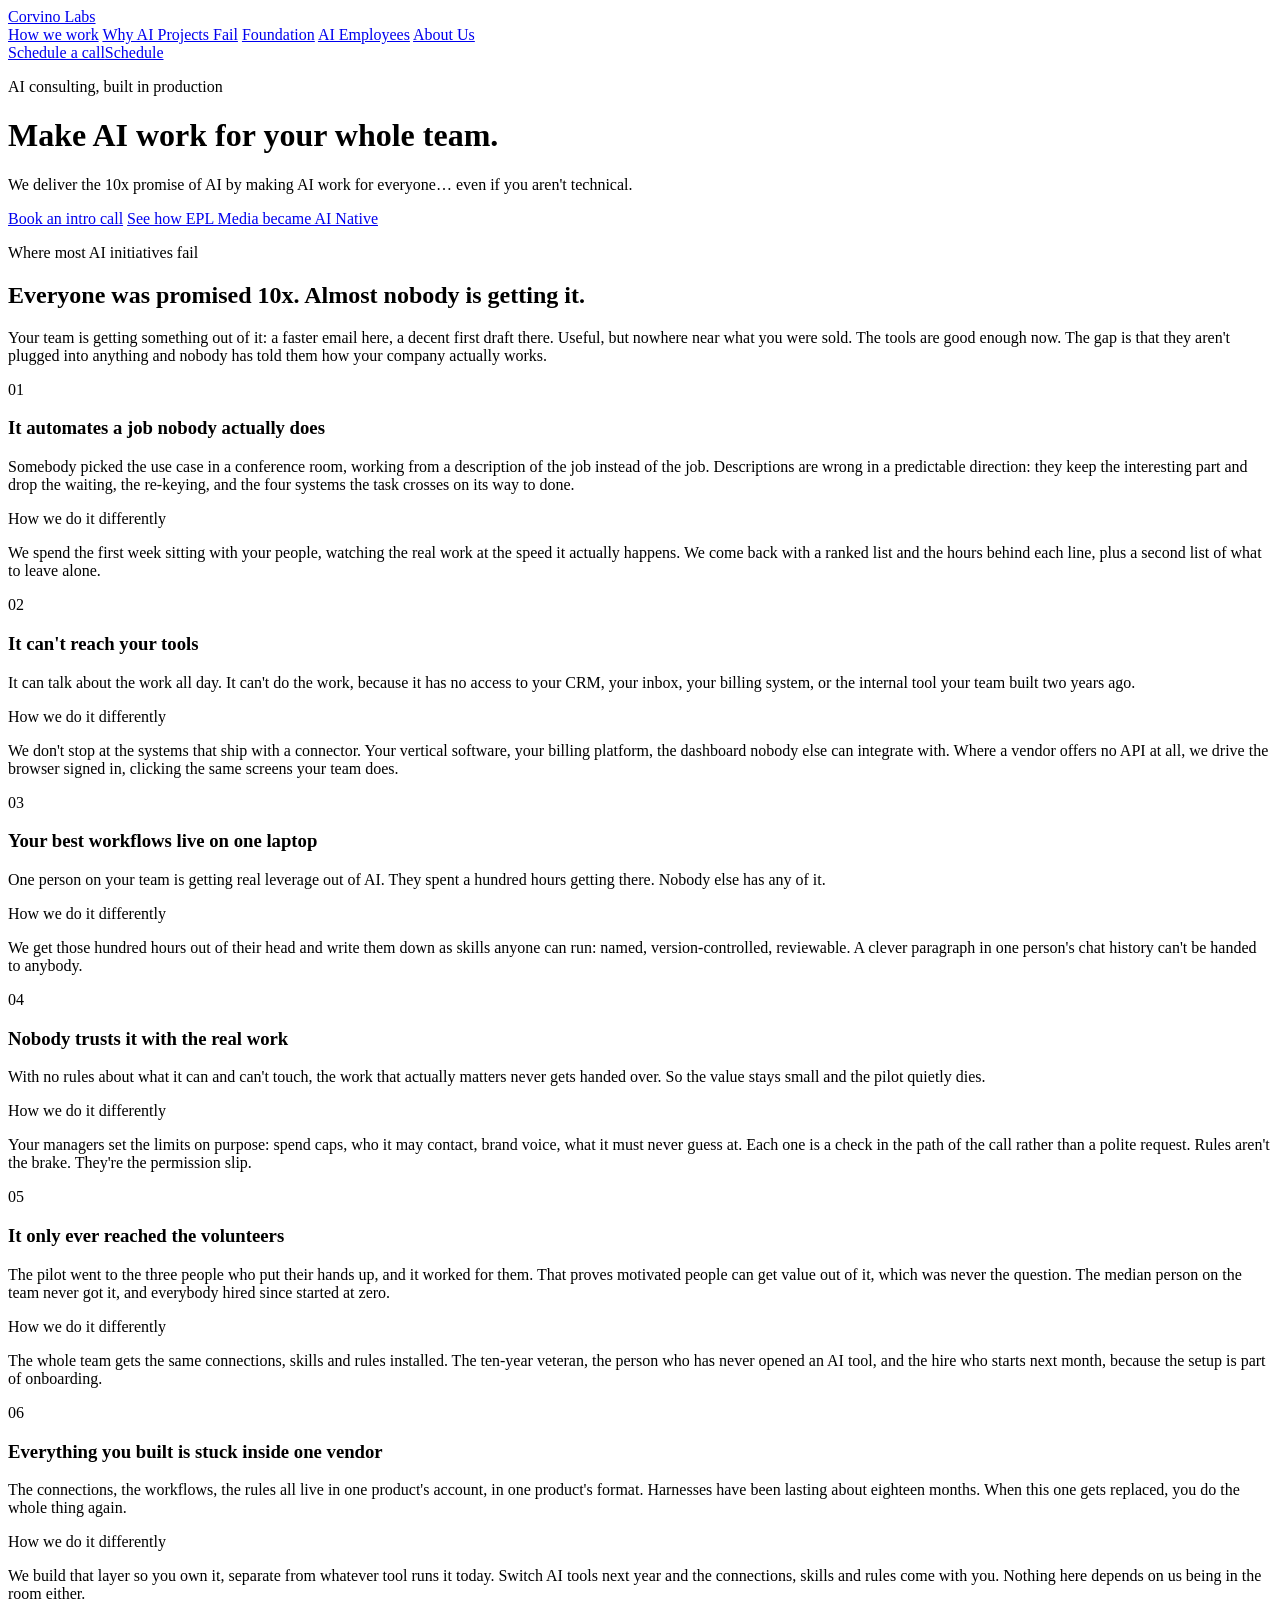
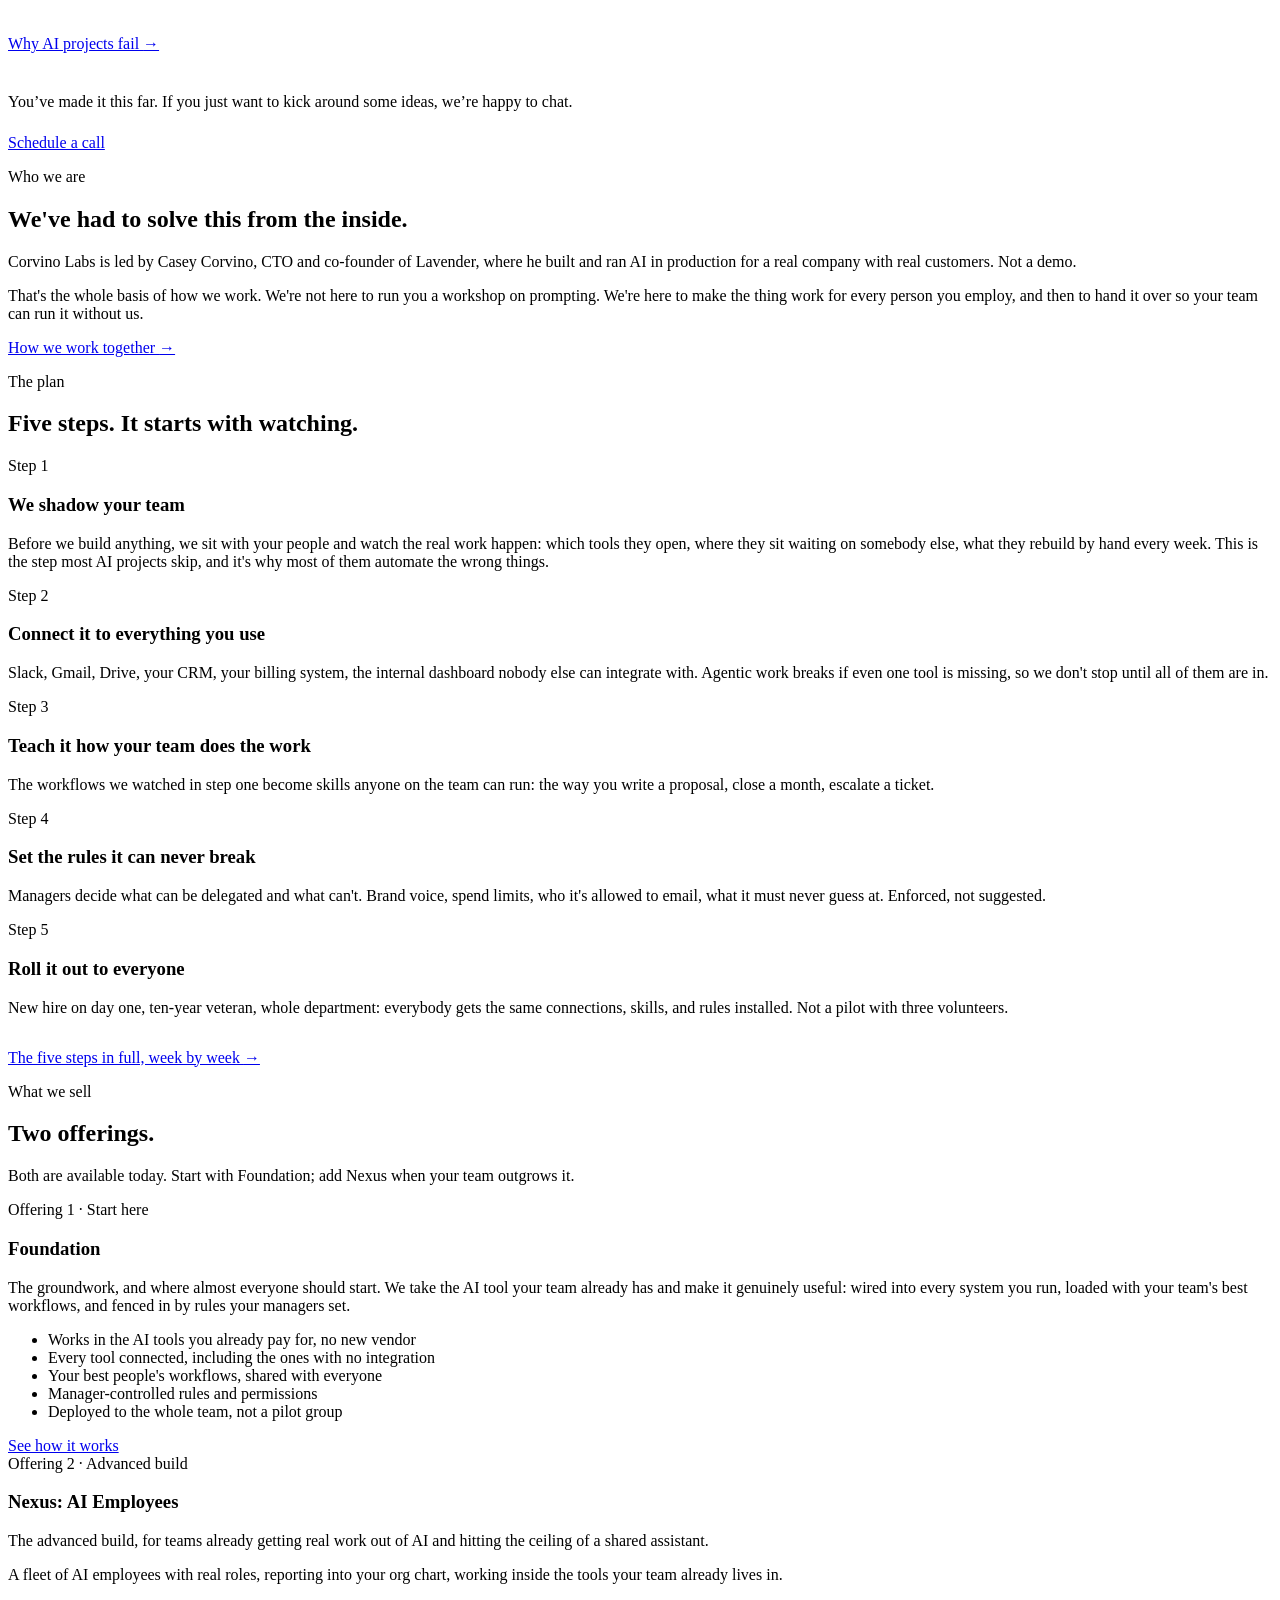
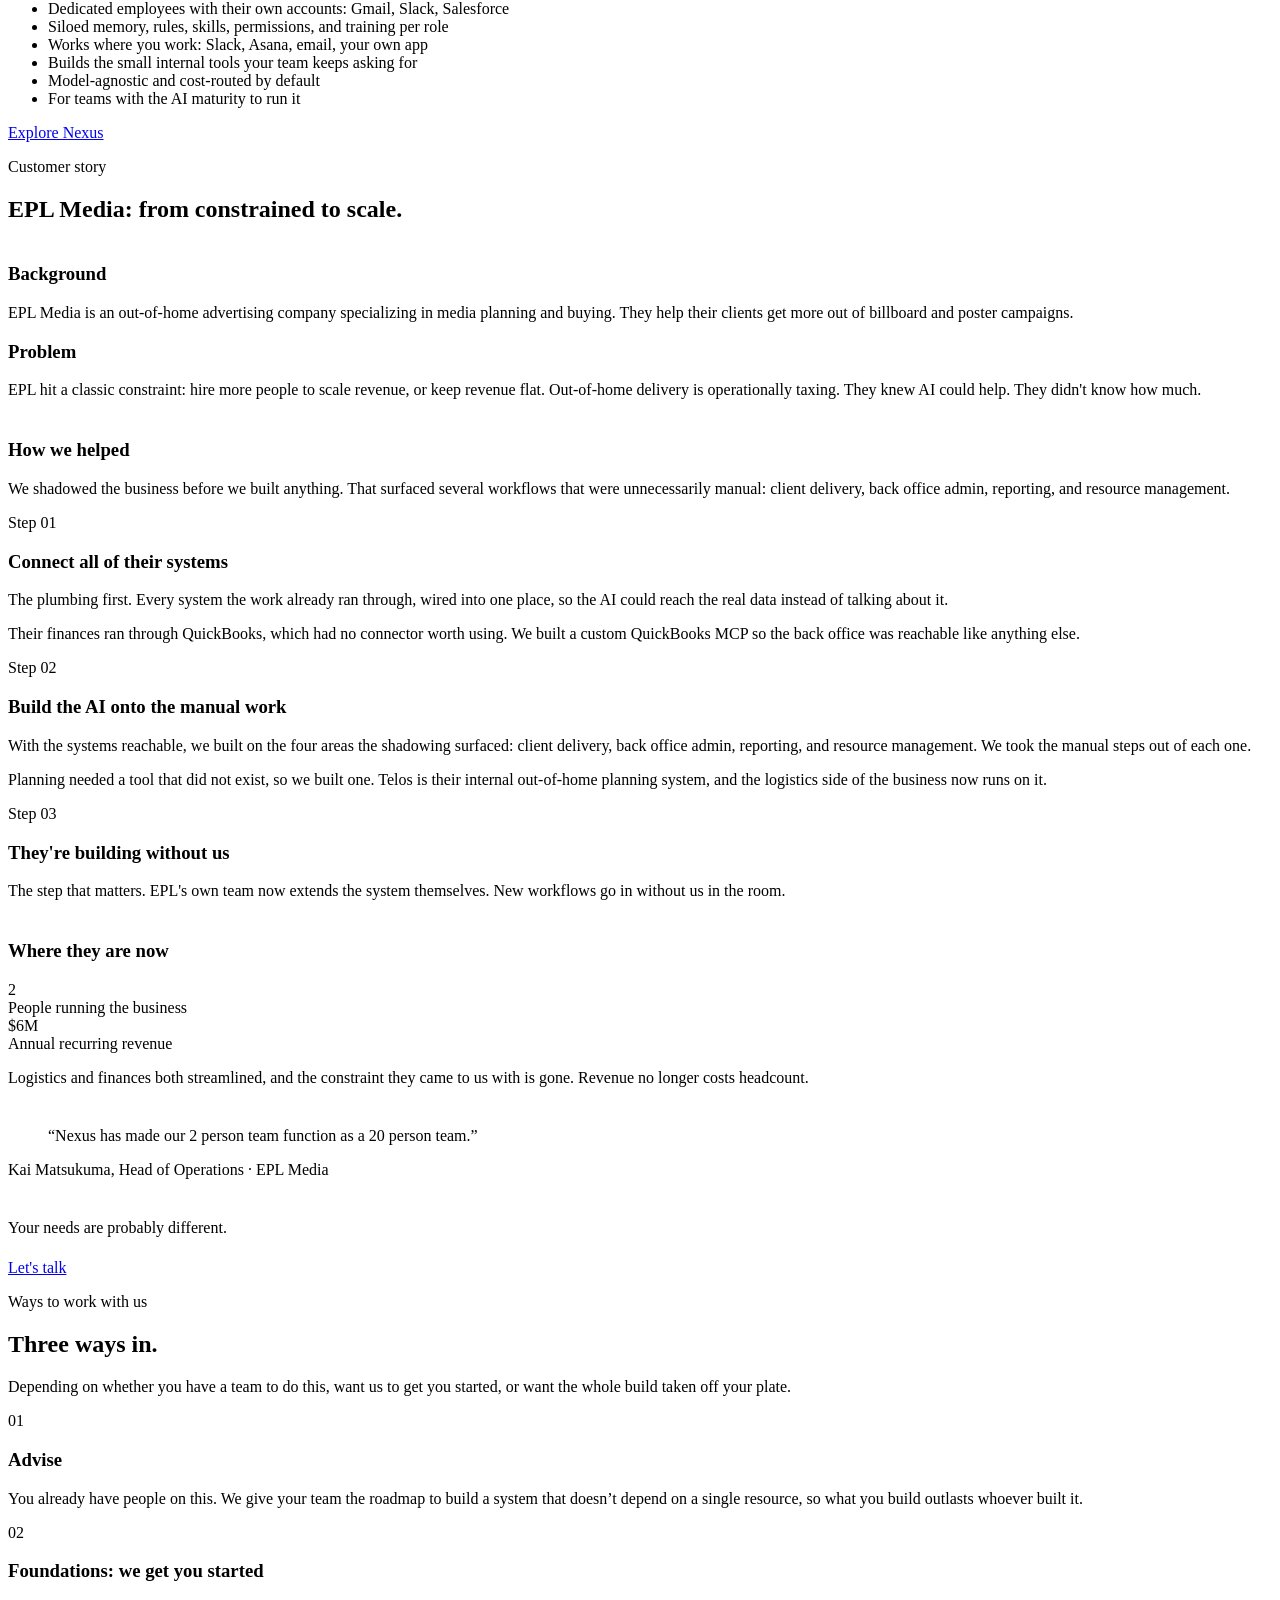
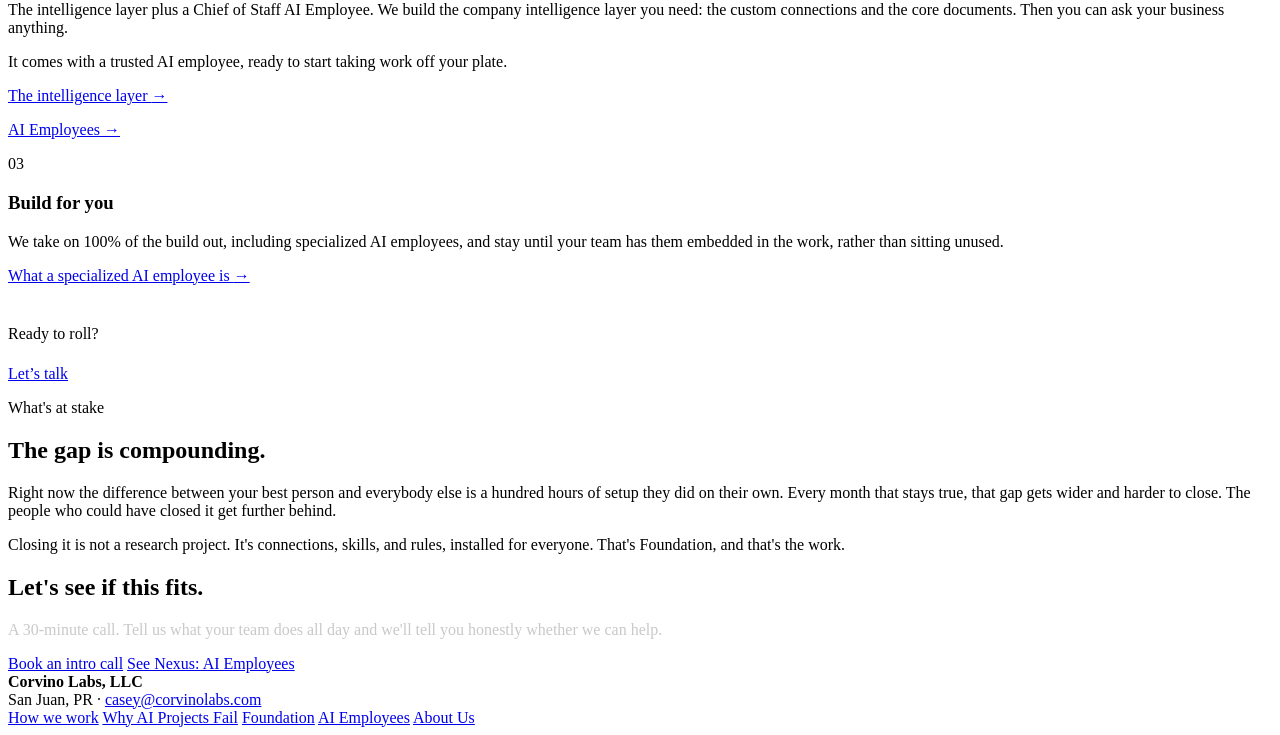
==== docs/index.html @ 23aac5a8 "Cut every em-dash on the landing page; replace the JSON code block with a graphic Em-dashes: the lan" ====
<!DOCTYPE html>
<html lang="en">
<head>
<meta charset="utf-8" />
<meta name="viewport" content="width=device-width, initial-scale=1" />
<title>Corvino Labs: AI that actually does your team's work</title>
<meta name="description" content="Corvino Labs connects AI to the tools your company already runs on, teaches it how your best people work, and sets the rules it can never break, then rolls it out to everyone." />
<link rel="stylesheet" href="/styles.css" />
</head>
<body>

<nav class="nav">
  <div class="wrap">
    <a class="wordmark" href="/"><span class="mark"></span> Corvino Labs</a>
    <div class="nav-links">
      <a href="/how-we-work/">How we work</a>
      <a href="/why-ai-projects-fail/">Why AI Projects Fail</a>
      <a href="/foundation/">Foundation</a>
      <a href="/nexus/">AI Employees</a>
      <a href="/about/">About Us</a>
    </div>
    <a class="btn btn-nav" href="https://calendly.com/casey-corvinolabs/30min" target="_blank" rel="noopener" aria-label="Schedule a call"><span class="cta-long">Schedule a call</span><span class="cta-short">Schedule</span></a>
  </div>
</nav>

<!-- ============ HERO: the desired state ============ -->
<header class="hero">
  <div class="wrap">
    <p class="eyebrow">AI consulting, built in production</p>
    <h1>Make <span class="ai-token">AI</span> work for your whole team.</h1>
    <p class="lede">We deliver the 10x promise of AI by making AI work for everyone… even if you aren't technical.</p>
    <div class="btn-row">
      <a class="btn" href="https://calendly.com/casey-corvinolabs/30min" target="_blank" rel="noopener">Book an intro call</a>
      <a class="btn ghost" href="#proof">See how EPL Media became AI Native</a>
    </div>
  </div>
</header>

<!-- ============ PROBLEM ============ -->
<section id="problem" class="tint">
  <div class="wrap">
    <p class="eyebrow">Where most AI initiatives fail</p>
    <h2 class="prose">Everyone was promised 10x. Almost nobody is getting it.</h2>
    <p class="lede prose" style="margin-top:1.1rem">Your team is getting something out of it: a faster email here, a decent first draft there. Useful, but nowhere near what you were sold. The tools are good enough now. The gap is that they aren't plugged into anything and nobody has told them how your company actually works.</p>

    <div class="grid cols-3 pairs">
      <div class="cell">
        <div class="problem">
          <span class="num">01</span>
          <h3>It automates a job nobody actually does</h3>
          <p>Somebody picked the use case in a conference room, working from a description of the job instead of the job. Descriptions are wrong in a predictable direction: they keep the interesting part and drop the waiting, the re-keying, and the four systems the task crosses on its way to done.</p>
        </div>
        <div class="answer">
          <span class="lbl">How we do it differently</span>
          <p>We spend the first week sitting with your people, watching the real work at the speed it actually happens. We come back with a ranked list and the hours behind each line, plus a second list of what to leave alone.</p>
        </div>
      </div>
      <div class="cell">
        <div class="problem">
          <span class="num">02</span>
          <h3>It can't reach your tools</h3>
          <p>It can talk about the work all day. It can't do the work, because it has no access to your CRM, your inbox, your billing system, or the internal tool your team built two years ago.</p>
        </div>
        <div class="answer">
          <span class="lbl">How we do it differently</span>
          <p>We don't stop at the systems that ship with a connector. Your vertical software, your billing platform, the dashboard nobody else can integrate with. Where a vendor offers no API at all, we drive the browser signed in, clicking the same screens your team does.</p>
        </div>
      </div>
      <div class="cell">
        <div class="problem">
          <span class="num">03</span>
          <h3>Your best workflows live on one laptop</h3>
          <p>One person on your team is getting real leverage out of AI. They spent a hundred hours getting there. Nobody else has any of it.</p>
        </div>
        <div class="answer">
          <span class="lbl">How we do it differently</span>
          <p>We get those hundred hours out of their head and write them down as skills anyone can run: named, version-controlled, reviewable. A clever paragraph in one person's chat history can't be handed to anybody.</p>
        </div>
      </div>
      <div class="cell">
        <div class="problem">
          <span class="num">04</span>
          <h3>Nobody trusts it with the real work</h3>
          <p>With no rules about what it can and can't touch, the work that actually matters never gets handed over. So the value stays small and the pilot quietly dies.</p>
        </div>
        <div class="answer">
          <span class="lbl">How we do it differently</span>
          <p>Your managers set the limits on purpose: spend caps, who it may contact, brand voice, what it must never guess at. Each one is a check in the path of the call rather than a polite request. Rules aren't the brake. They're the permission slip.</p>
        </div>
      </div>
      <div class="cell">
        <div class="problem">
          <span class="num">05</span>
          <h3>It only ever reached the volunteers</h3>
          <p>The pilot went to the three people who put their hands up, and it worked for them. That proves motivated people can get value out of it, which was never the question. The median person on the team never got it, and everybody hired since started at zero.</p>
        </div>
        <div class="answer">
          <span class="lbl">How we do it differently</span>
          <p>The whole team gets the same connections, skills and rules installed. The ten-year veteran, the person who has never opened an AI tool, and the hire who starts next month, because the setup is part of onboarding.</p>
        </div>
      </div>
      <div class="cell">
        <div class="problem">
          <span class="num">06</span>
          <h3>Everything you built is stuck inside one vendor</h3>
          <p>The connections, the workflows, the rules all live in one product's account, in one product's format. Harnesses have been lasting about eighteen months. When this one gets replaced, you do the whole thing again.</p>
        </div>
        <div class="answer">
          <span class="lbl">How we do it differently</span>
          <p>We build that layer so you own it, separate from whatever tool runs it today. Switch AI tools next year and the connections, skills and rules come with you. Nothing here depends on us being in the room either.</p>
        </div>
      </div>
    </div>

    <p style="margin-top:2rem"><a class="arrow-link" href="/why-ai-projects-fail/">Why AI projects fail <span aria-hidden="true">&rarr;</span></a></p>

    <p class="lede prose" style="margin-top:2.5rem">You&rsquo;ve made it this far. If you just want to kick around some ideas, we&rsquo;re happy to chat.</p>
    <div class="btn-row" style="margin-top:1.4rem">
      <a class="btn" href="https://calendly.com/casey-corvinolabs/30min" target="_blank" rel="noopener">Schedule a call</a>
    </div>
  </div>
</section>

<!-- ============ GUIDE ============ -->
<section id="guide">
  <div class="wrap">
    <div class="two-col">
      <div>
        <p class="eyebrow">Who we are</p>
        <h2>We've had to solve this from the inside.</h2>
      </div>
      <div>
        <p>Corvino Labs is led by Casey Corvino, CTO and co-founder of Lavender, where he built and ran AI in production for a real company with real customers. Not a demo.</p>
        <p>That's the whole basis of how we work. We're not here to run you a workshop on prompting. We're here to make the thing work for every person you employ, and then to hand it over so your team can run it without us.</p>
        <p><a class="arrow-link" href="/how-we-work/">How we work together <span aria-hidden="true">&rarr;</span></a></p>
      </div>
    </div>
  </div>
</section>

<!-- ============ PLAN ============ -->
<section id="plan" class="tint">
  <div class="wrap">
    <p class="eyebrow">The plan</p>
    <h2 class="prose">Five steps. It starts with watching.</h2>

    <div class="steps">
      <div class="step">
        <div class="k">Step 1</div>
        <div>
          <h3>We shadow your team</h3>
          <p>Before we build anything, we sit with your people and watch the real work happen: which tools they open, where they sit waiting on somebody else, what they rebuild by hand every week. This is the step most AI projects skip, and it's why most of them automate the wrong things.</p>
        </div>
      </div>
      <div class="step">
        <div class="k">Step 2</div>
        <div>
          <h3>Connect it to everything you use</h3>
          <p>Slack, Gmail, Drive, your CRM, your billing system, the internal dashboard nobody else can integrate with. Agentic work breaks if even one tool is missing, so we don't stop until all of them are in.</p>
        </div>
      </div>
      <div class="step">
        <div class="k">Step 3</div>
        <div>
          <h3>Teach it how your team does the work</h3>
          <p>The workflows we watched in step one become skills anyone on the team can run: the way you write a proposal, close a month, escalate a ticket.</p>
        </div>
      </div>
      <div class="step">
        <div class="k">Step 4</div>
        <div>
          <h3>Set the rules it can never break</h3>
          <p>Managers decide what can be delegated and what can't. Brand voice, spend limits, who it's allowed to email, what it must never guess at. Enforced, not suggested.</p>
        </div>
      </div>
      <div class="step">
        <div class="k">Step 5</div>
        <div>
          <h3>Roll it out to everyone</h3>
          <p>New hire on day one, ten-year veteran, whole department: everybody gets the same connections, skills, and rules installed. Not a pilot with three volunteers.</p>
        </div>
      </div>
    </div>

    <p style="margin-top:2rem"><a class="arrow-link" href="/how-we-work/">The five steps in full, week by week <span aria-hidden="true">&rarr;</span></a></p>
  </div>
</section>

<!-- ============ THE TWO OFFERINGS ============ -->
<section id="offerings">
  <div class="wrap">
    <p class="eyebrow">What we sell</p>
    <h2 class="prose">Two offerings.</h2>
    <p class="lede prose" style="margin-top:1.1rem">Both are available today. Start with Foundation; add Nexus when your team outgrows it.</p>

    <div class="offers">
      <div class="offer">
        <span class="tag">Offering 1 &middot; Start here</span>
        <h3>Foundation</h3>
        <p>The groundwork, and where almost everyone should start. We take the AI tool your team already has and make it genuinely useful: wired into every system you run, loaded with your team's best workflows, and fenced in by rules your managers set.</p>
        <ul>
          <li>Works in the AI tools you already pay for, no new vendor</li>
          <li>Every tool connected, including the ones with no integration</li>
          <li>Your best people's workflows, shared with everyone</li>
          <li>Manager-controlled rules and permissions</li>
          <li>Deployed to the whole team, not a pilot group</li>
        </ul>
        <div class="foot">
          <a class="btn" href="/foundation/">See how it works</a>
        </div>
      </div>

      <div class="offer">
        <span class="tag">Offering 2 &middot; Advanced build</span>
        <h3>Nexus: AI Employees</h3>
        <p>The advanced build, for teams already getting real work out of AI and hitting the ceiling of a shared assistant.</p>
        <p>A fleet of AI employees with real roles, reporting into your org chart, working inside the tools your team already lives in.</p>
        <ul>
          <li>Dedicated employees with their own accounts: Gmail, Slack, Salesforce</li>
          <li>Siloed memory, rules, skills, permissions, and training per role</li>
          <li>Works where you work: Slack, Asana, email, your own app</li>
          <li>Builds the small internal tools your team keeps asking for</li>
          <li>Model-agnostic and cost-routed by default</li>
          <li>For teams with the AI maturity to run it</li>
        </ul>
        <div class="foot">
          <a class="btn ghost" href="/nexus/">Explore Nexus</a>
        </div>
      </div>
    </div>
  </div>
</section>

<!-- ============ PROOF ============ -->
<section id="proof" class="tint">
  <div class="wrap">
    <p class="eyebrow">Customer story</p>
    <h2 class="prose">EPL Media: from constrained to scale.</h2>

    <div class="two-col" style="margin-top:2.5rem">
      <div>
        <h3>Background</h3>
        <p style="color:var(--text-mid);margin-top:0.5rem">EPL Media is an out-of-home advertising company specializing in media planning and buying. They help their clients get more out of billboard and poster campaigns.</p>
      </div>
      <div>
        <h3>Problem</h3>
        <p style="color:var(--text-mid);margin-top:0.5rem">EPL hit a classic constraint: hire more people to scale revenue, or keep revenue flat. Out-of-home delivery is operationally taxing. They knew AI could help. They didn't know how much.</p>
      </div>
    </div>

    <h3 style="margin-top:2.5rem">How we helped</h3>
    <p class="lede prose" style="margin-top:0.9rem">We shadowed the business before we built anything. That surfaced several workflows that were unnecessarily manual: client delivery, back office admin, reporting, and resource management.</p>

    <div class="steps">
      <div class="step">
        <div class="k">Step 01</div>
        <div>
          <h3>Connect all of their systems</h3>
          <p>The plumbing first. Every system the work already ran through, wired into one place, so the AI could reach the real data instead of talking about it.</p>
          <p>Their finances ran through QuickBooks, which had no connector worth using. We built a custom QuickBooks MCP so the back office was reachable like anything else.</p>
        </div>
      </div>
      <div class="step">
        <div class="k">Step 02</div>
        <div>
          <h3>Build the AI onto the manual work</h3>
          <p>With the systems reachable, we built on the four areas the shadowing surfaced: client delivery, back office admin, reporting, and resource management. We took the manual steps out of each one.</p>
          <p>Planning needed a tool that did not exist, so we built one. Telos is their internal out-of-home planning system, and the logistics side of the business now runs on it.</p>
        </div>
      </div>
      <div class="step">
        <div class="k">Step 03</div>
        <div>
          <h3>They're building without us</h3>
          <p>The step that matters. EPL's own team now extends the system themselves. New workflows go in without us in the room.</p>
        </div>
      </div>
    </div>

    <h3 style="margin-top:2.5rem">Where they are now</h3>
    <div class="stats two">
      <div class="stat"><div class="v">2</div><div class="l">People running the business</div></div>
      <div class="stat"><div class="v">$6M</div><div class="l">Annual recurring revenue</div></div>
    </div>
    <p class="note">Logistics and finances both streamlined, and the constraint they came to us with is gone. Revenue no longer costs headcount.</p>

    <div style="margin-top:2.5rem">
      <blockquote class="quote">&ldquo;Nexus has made our 2 person team function as a 20 person team.&rdquo;</blockquote>
      <p class="quote-attr">Kai Matsukuma, Head of Operations &middot; EPL Media</p>
    </div>

    <!--
      Quote supplied by Casey 2026-09-14, rendered above. The only change
      from the text as given is a dropped comma splice ("our 2 person team,
      function as") — restore it if that comma is in the original.

      STILL OUTSTANDING: the client names the brief writes as "clients like
      X, Y, and Z". The background paragraph above says "their clients"
      until we have the names and EPL's OK to publish them.
    -->

    <p class="lede prose" style="margin-top:2.5rem">Your needs are probably different.</p>
    <div class="btn-row" style="margin-top:1.4rem">
      <a class="btn" href="https://calendly.com/casey-corvinolabs/30min" target="_blank" rel="noopener">Let's talk</a>
    </div>
  </div>
</section>

<!-- ============ HOW TO WORK WITH US ============ -->
<section id="how-we-work">
  <div class="wrap">
    <p class="eyebrow">Ways to work with us</p>
    <h2 class="prose">Three ways in.</h2>
    <p class="lede prose" style="margin-top:1.1rem">Depending on whether you have a team to do this, want us to get you started, or want the whole build taken off your plate.</p>

    <div class="grid cols-3">
      <div class="cell">
        <span class="num">01</span>
        <h3>Advise</h3>
        <p>You already have people on this. We give your team the roadmap to build a system that doesn&rsquo;t depend on a single resource, so what you build outlasts whoever built it.</p>
      </div>
      <div class="cell">
        <span class="num">02</span>
        <h3>Foundations: we get you started</h3>
        <p>The intelligence layer plus a Chief of Staff AI Employee. We build the company intelligence layer you need: the custom connections and the core documents. Then you can ask your business anything.</p>
        <p>It comes with a trusted AI employee, ready to start taking work off your plate.</p>
        <p style="margin-top:0.9rem"><a class="arrow-link" href="/foundation/">The intelligence layer <span aria-hidden="true">&rarr;</span></a></p>
        <p style="margin-top:0.6rem"><a class="arrow-link" href="/nexus/">AI Employees <span aria-hidden="true">&rarr;</span></a></p>
      </div>
      <div class="cell">
        <span class="num">03</span>
        <h3>Build for you</h3>
        <p>We take on 100% of the build out, including specialized AI employees, and stay until your team has them embedded in the work, rather than sitting unused.</p>
        <p style="margin-top:0.9rem"><a class="arrow-link" href="/nexus/">What a specialized AI employee is <span aria-hidden="true">&rarr;</span></a></p>
      </div>
    </div>

    <p class="lede prose" style="margin-top:2.5rem">Ready to roll?</p>
    <div class="btn-row" style="margin-top:1.4rem">
      <a class="btn" href="https://calendly.com/casey-corvinolabs/30min" target="_blank" rel="noopener">Let&rsquo;s talk</a>
    </div>
  </div>
</section>

<!-- ============ STAKES ============ -->
<section id="stakes" class="tint">
  <div class="wrap">
    <div class="two-col">
      <div>
        <p class="eyebrow">What's at stake</p>
        <h2>The gap is compounding.</h2>
      </div>
      <div>
        <p>Right now the difference between your best person and everybody else is a hundred hours of setup they did on their own. Every month that stays true, that gap gets wider and harder to close. The people who could have closed it get further behind.</p>
        <p>Closing it is not a research project. It's connections, skills, and rules, installed for everyone. That's Foundation, and that's the work.</p>
      </div>
    </div>
  </div>
</section>

<!-- ============ CTA ============ -->
<section class="cta">
  <div class="wrap">
    <h2 class="prose">Let's see if this fits.</h2>
    <p class="lede prose" style="margin-top:1.1rem;color:#C9C9C9">A 30-minute call. Tell us what your team does all day and we'll tell you honestly whether we can help.</p>
    <div class="btn-row">
      <a class="btn" href="https://calendly.com/casey-corvinolabs/30min" target="_blank" rel="noopener">Book an intro call</a>
      <a class="btn ghost" href="/nexus/">See Nexus: AI Employees</a>
    </div>
  </div>
</section>

<footer>
  <div class="wrap row">
    <div>
      <div style="color:var(--text);font-weight:600">Corvino Labs, LLC</div>
      <div>San Juan, PR &middot; <a href="mailto:casey@corvinolabs.com">casey@corvinolabs.com</a></div>
    </div>
    <div class="links">
      <a href="/how-we-work/">How we work</a>
      <a href="/why-ai-projects-fail/">Why AI Projects Fail</a>
      <a href="/foundation/">Foundation</a>
      <a href="/nexus/">AI Employees</a>
      <a href="/about/">About Us</a>
    </div>
  </div>
</footer>

</body>
</html>
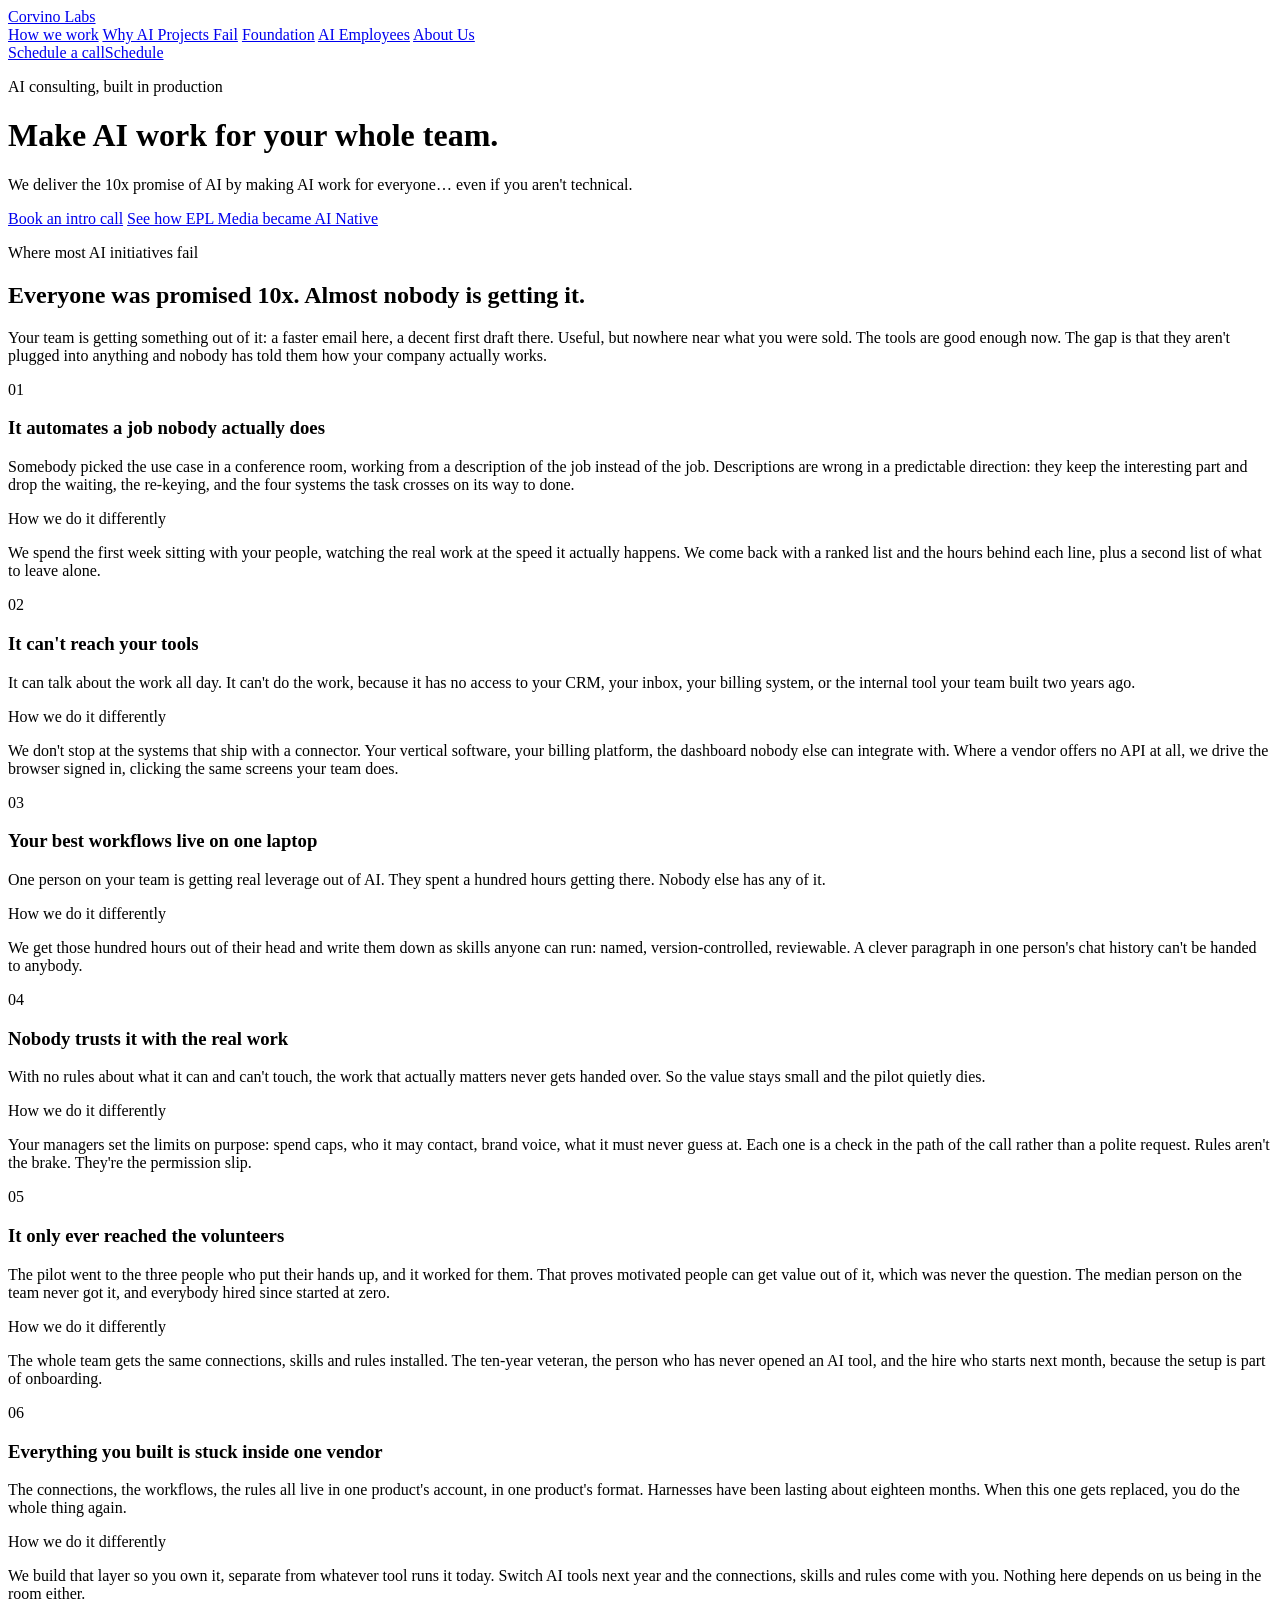
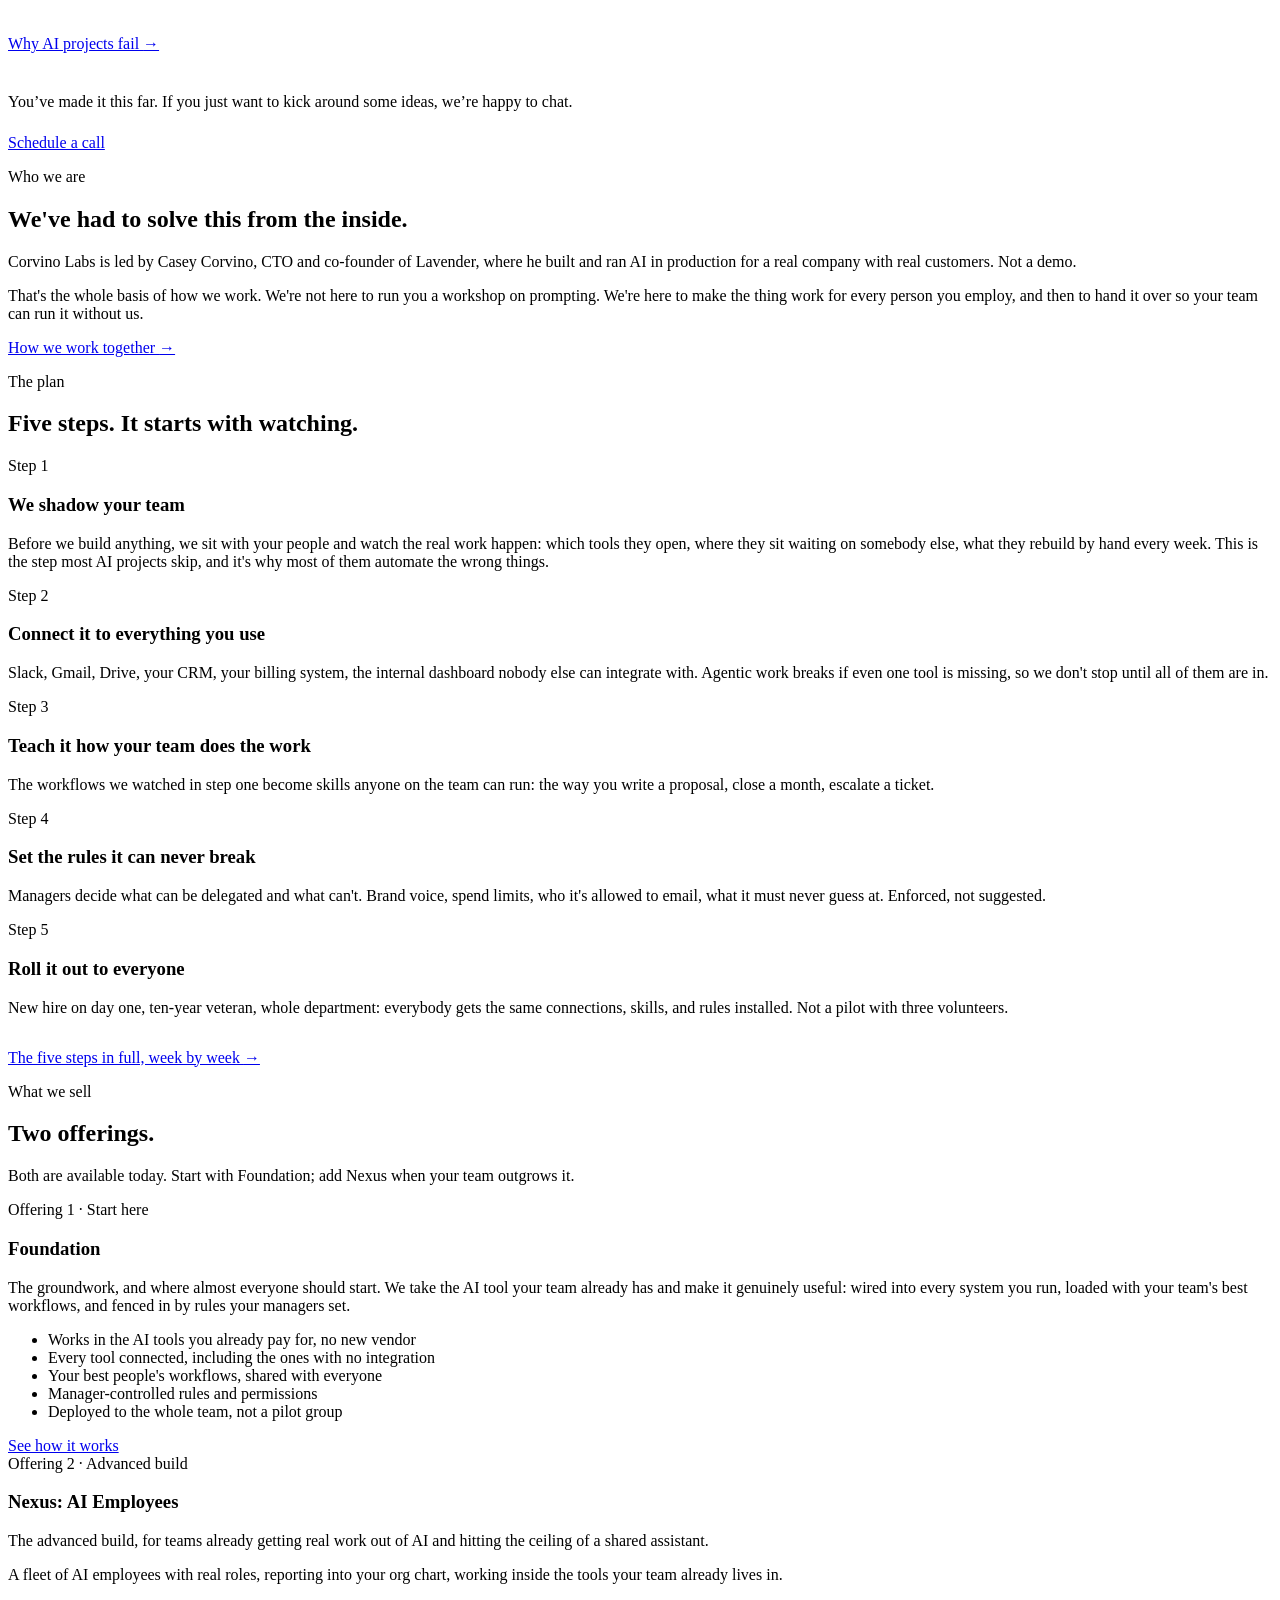
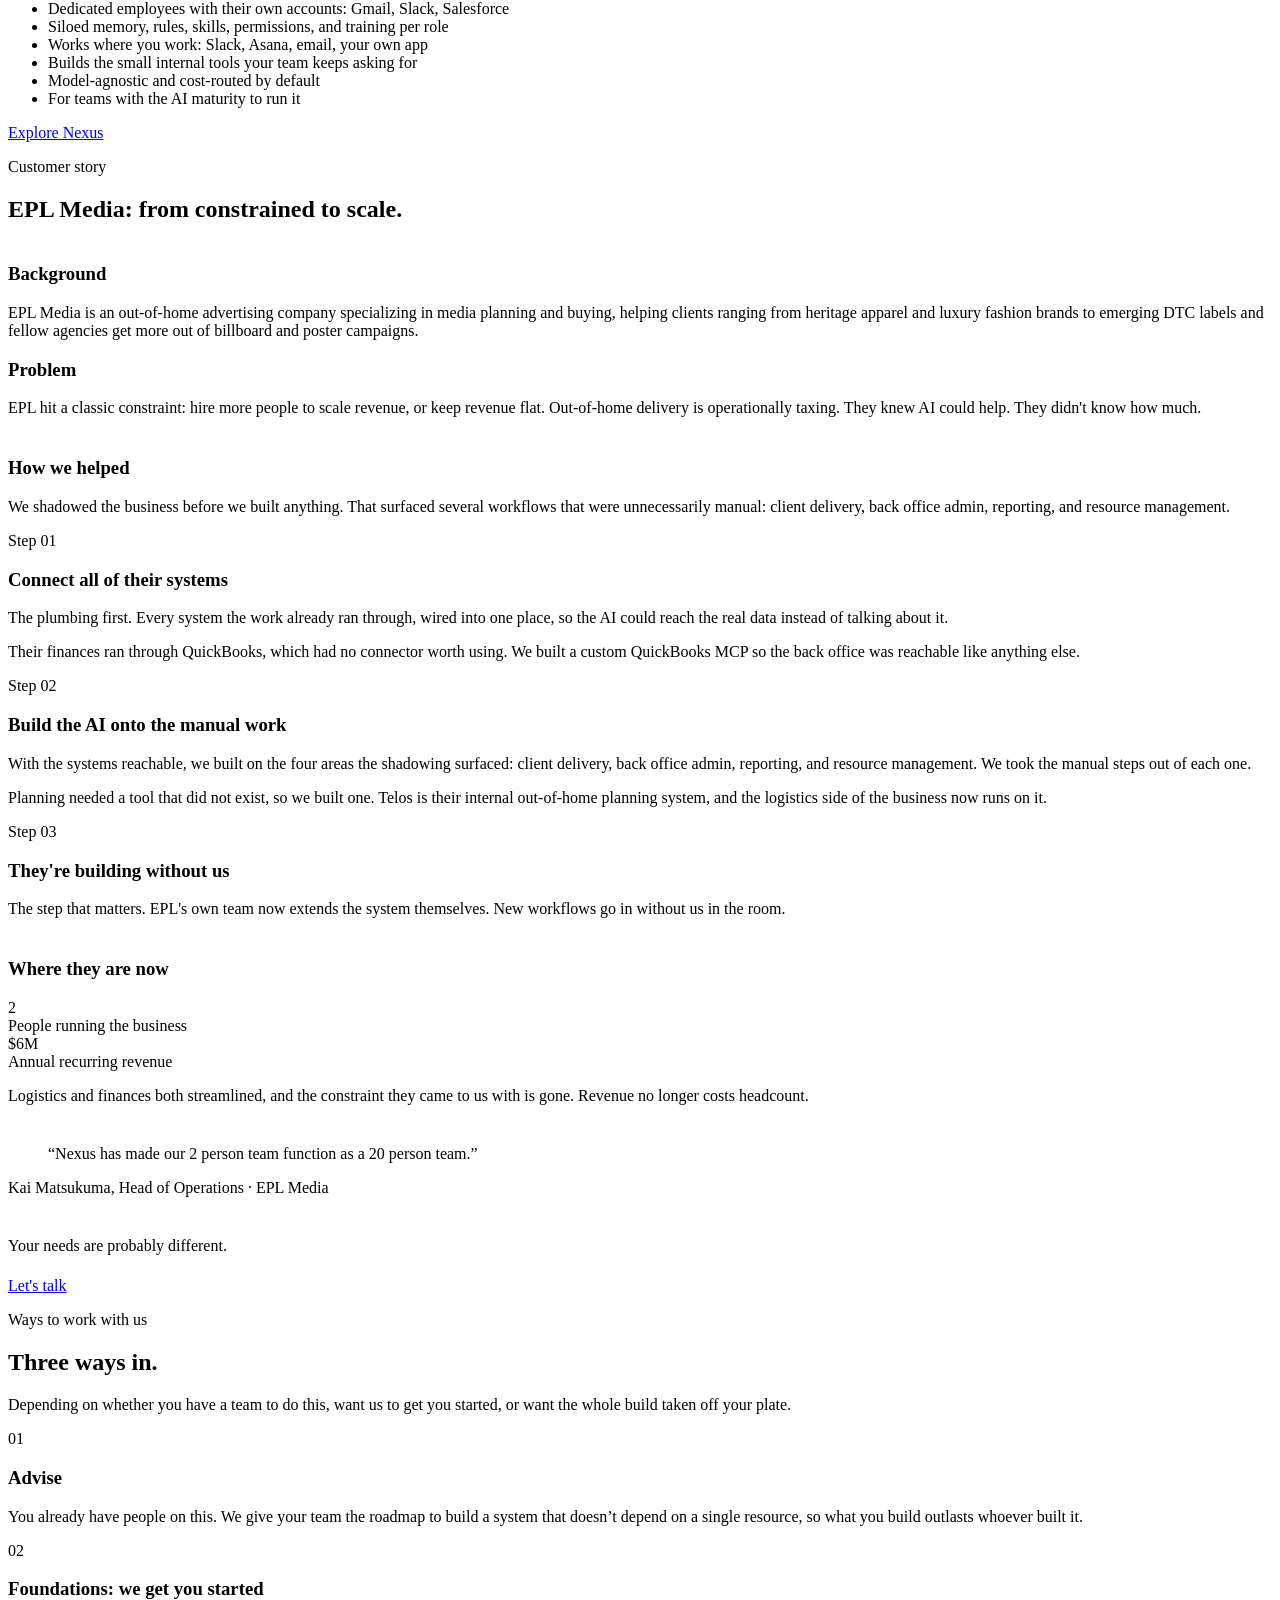
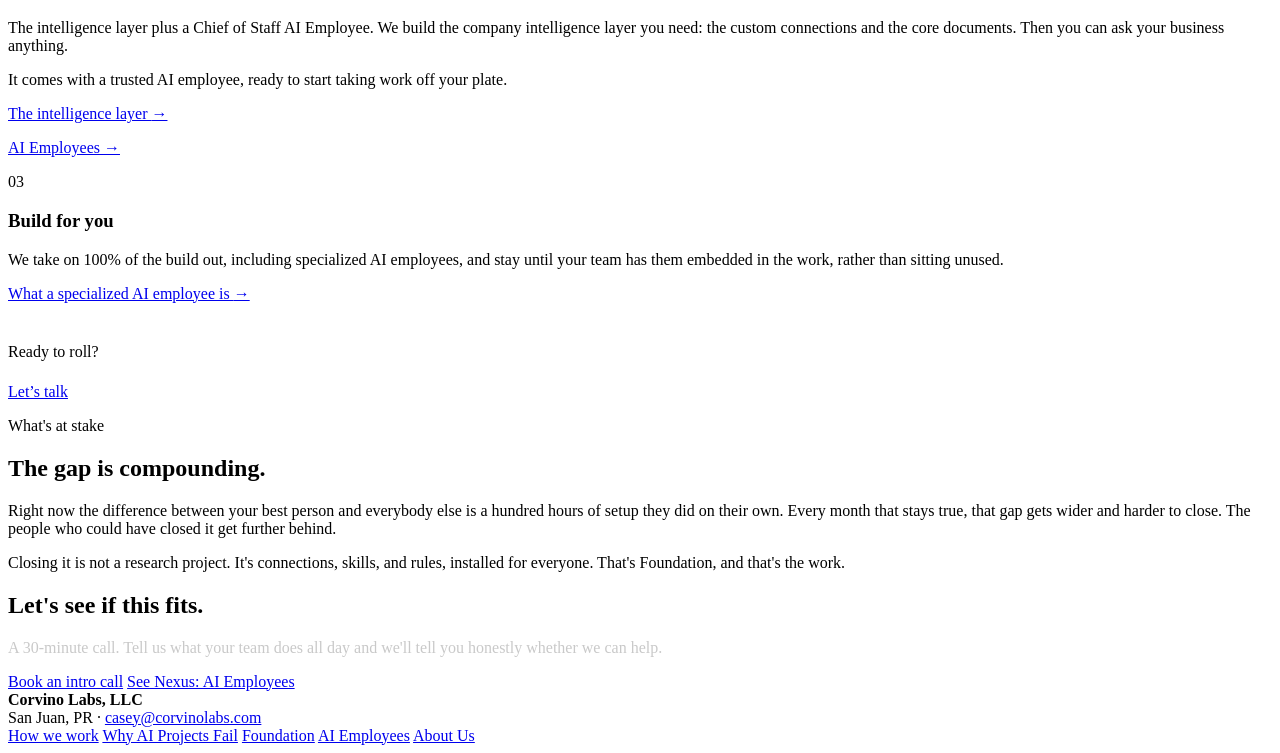
==== commit 516954a5: "Replace EPL client names with category-based description Changed 'their clients' placeholder to a ca" ====
--- a/docs/index.html
+++ b/docs/index.html
@@ -240,7 +240,7 @@
     <div class="two-col" style="margin-top:2.5rem">
       <div>
         <h3>Background</h3>
-        <p style="color:var(--text-mid);margin-top:0.5rem">EPL Media is an out-of-home advertising company specializing in media planning and buying. They help their clients get more out of billboard and poster campaigns.</p>
+        <p style="color:var(--text-mid);margin-top:0.5rem">EPL Media is an out-of-home advertising company specializing in media planning and buying, helping clients ranging from heritage apparel and luxury fashion brands to emerging DTC labels and fellow agencies get more out of billboard and poster campaigns.</p>
       </div>
       <div>
         <h3>Problem</h3>
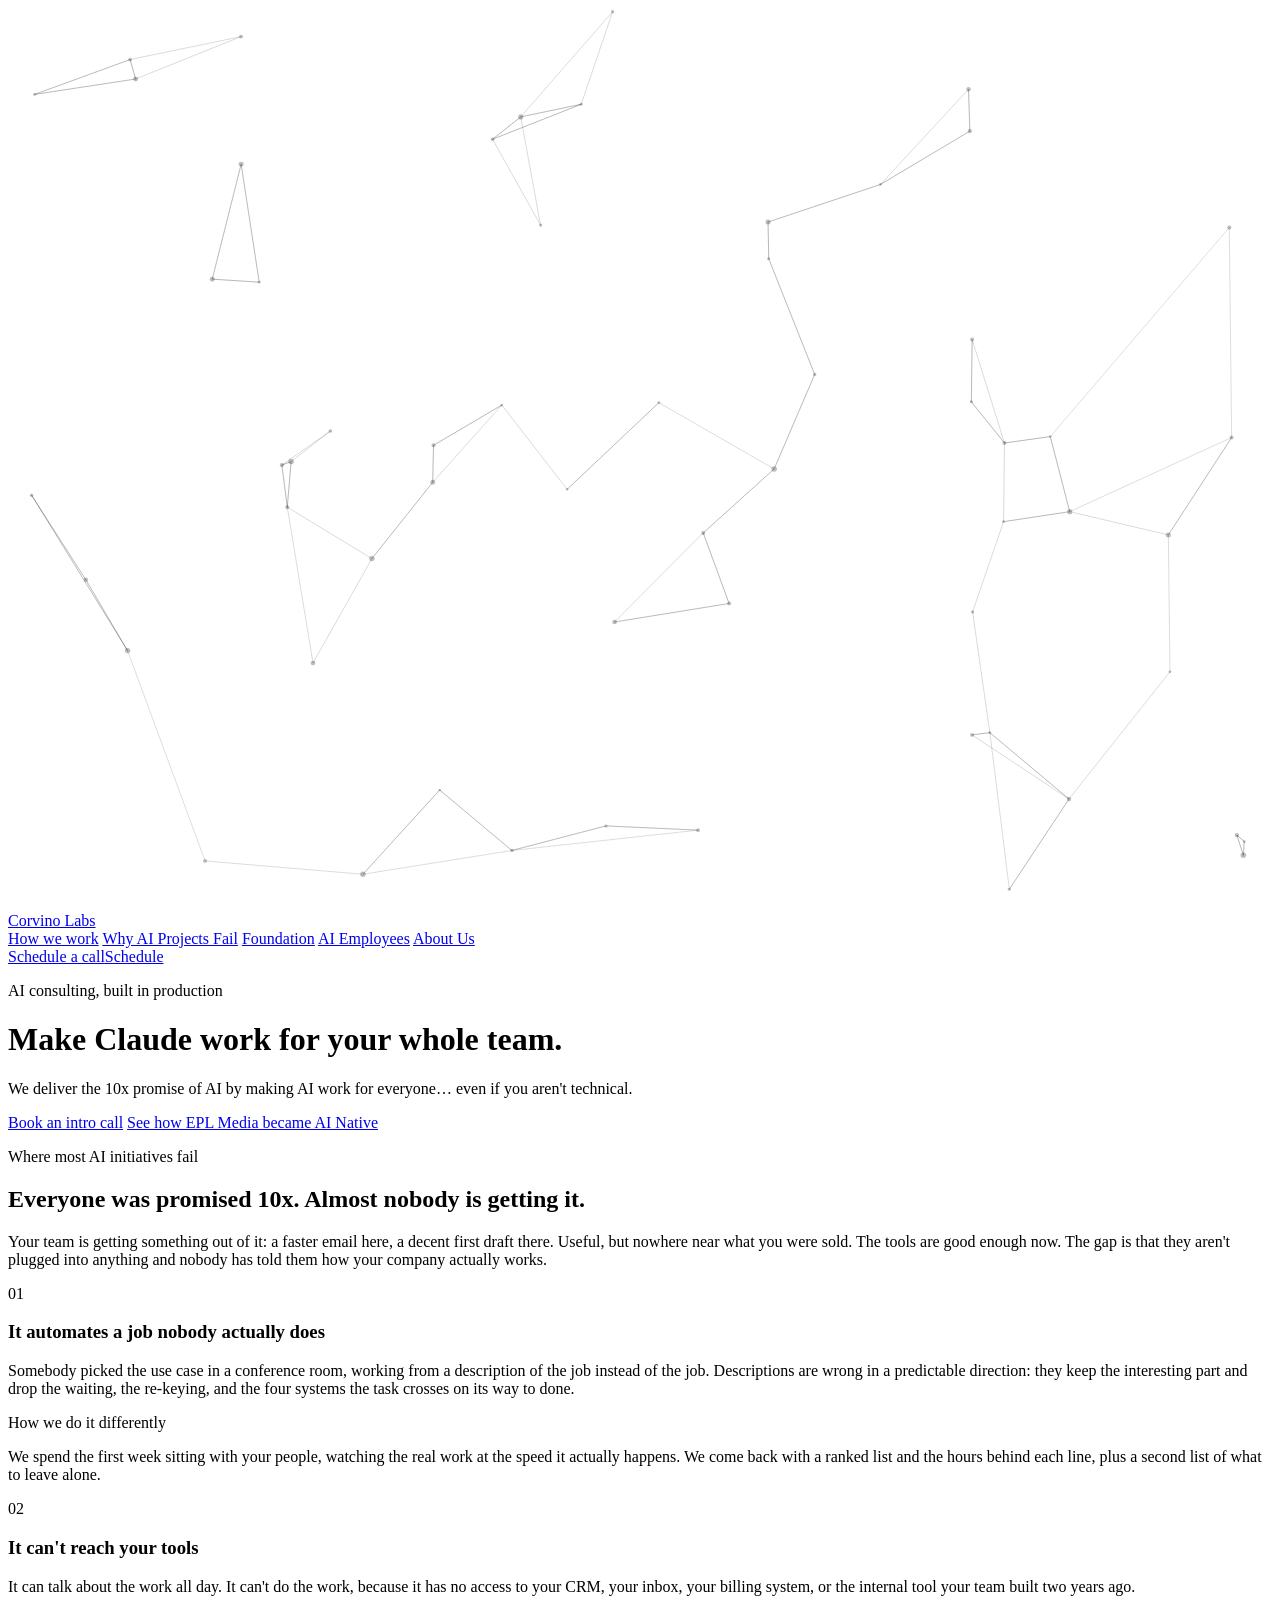
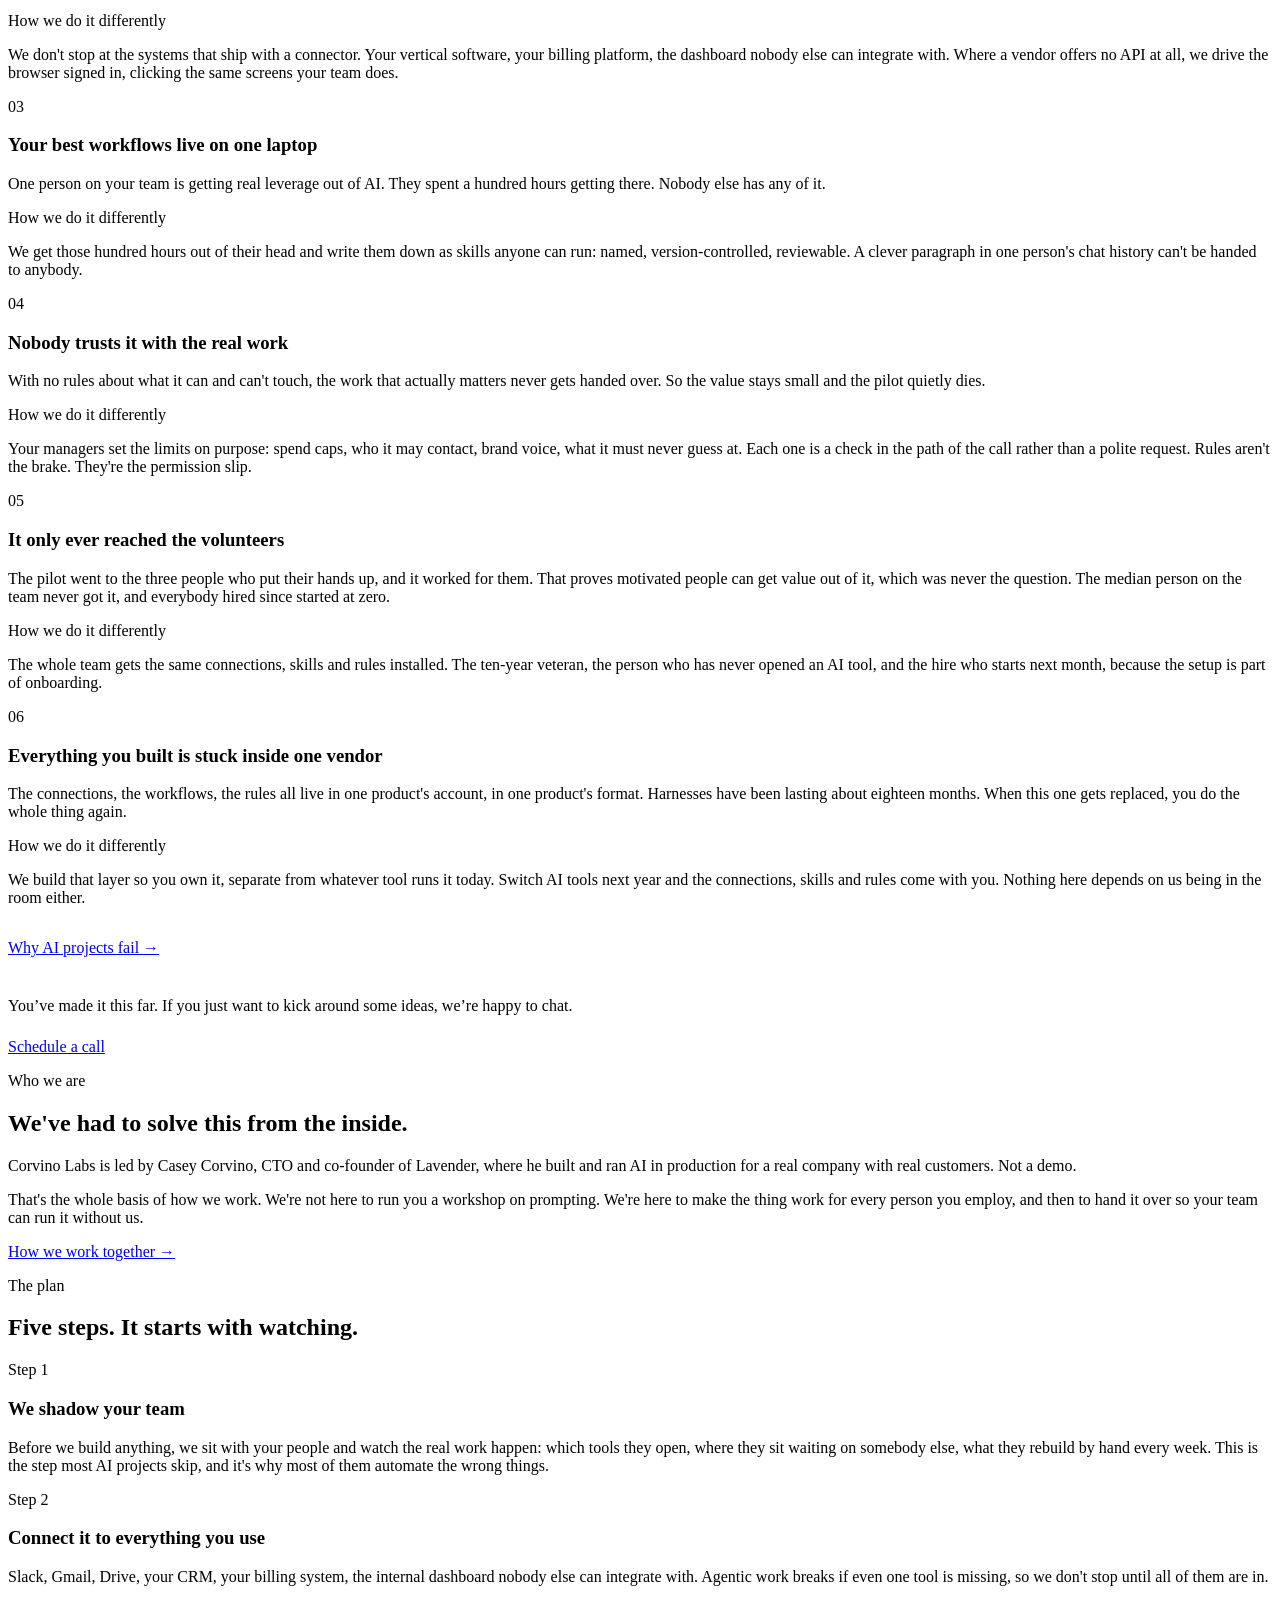
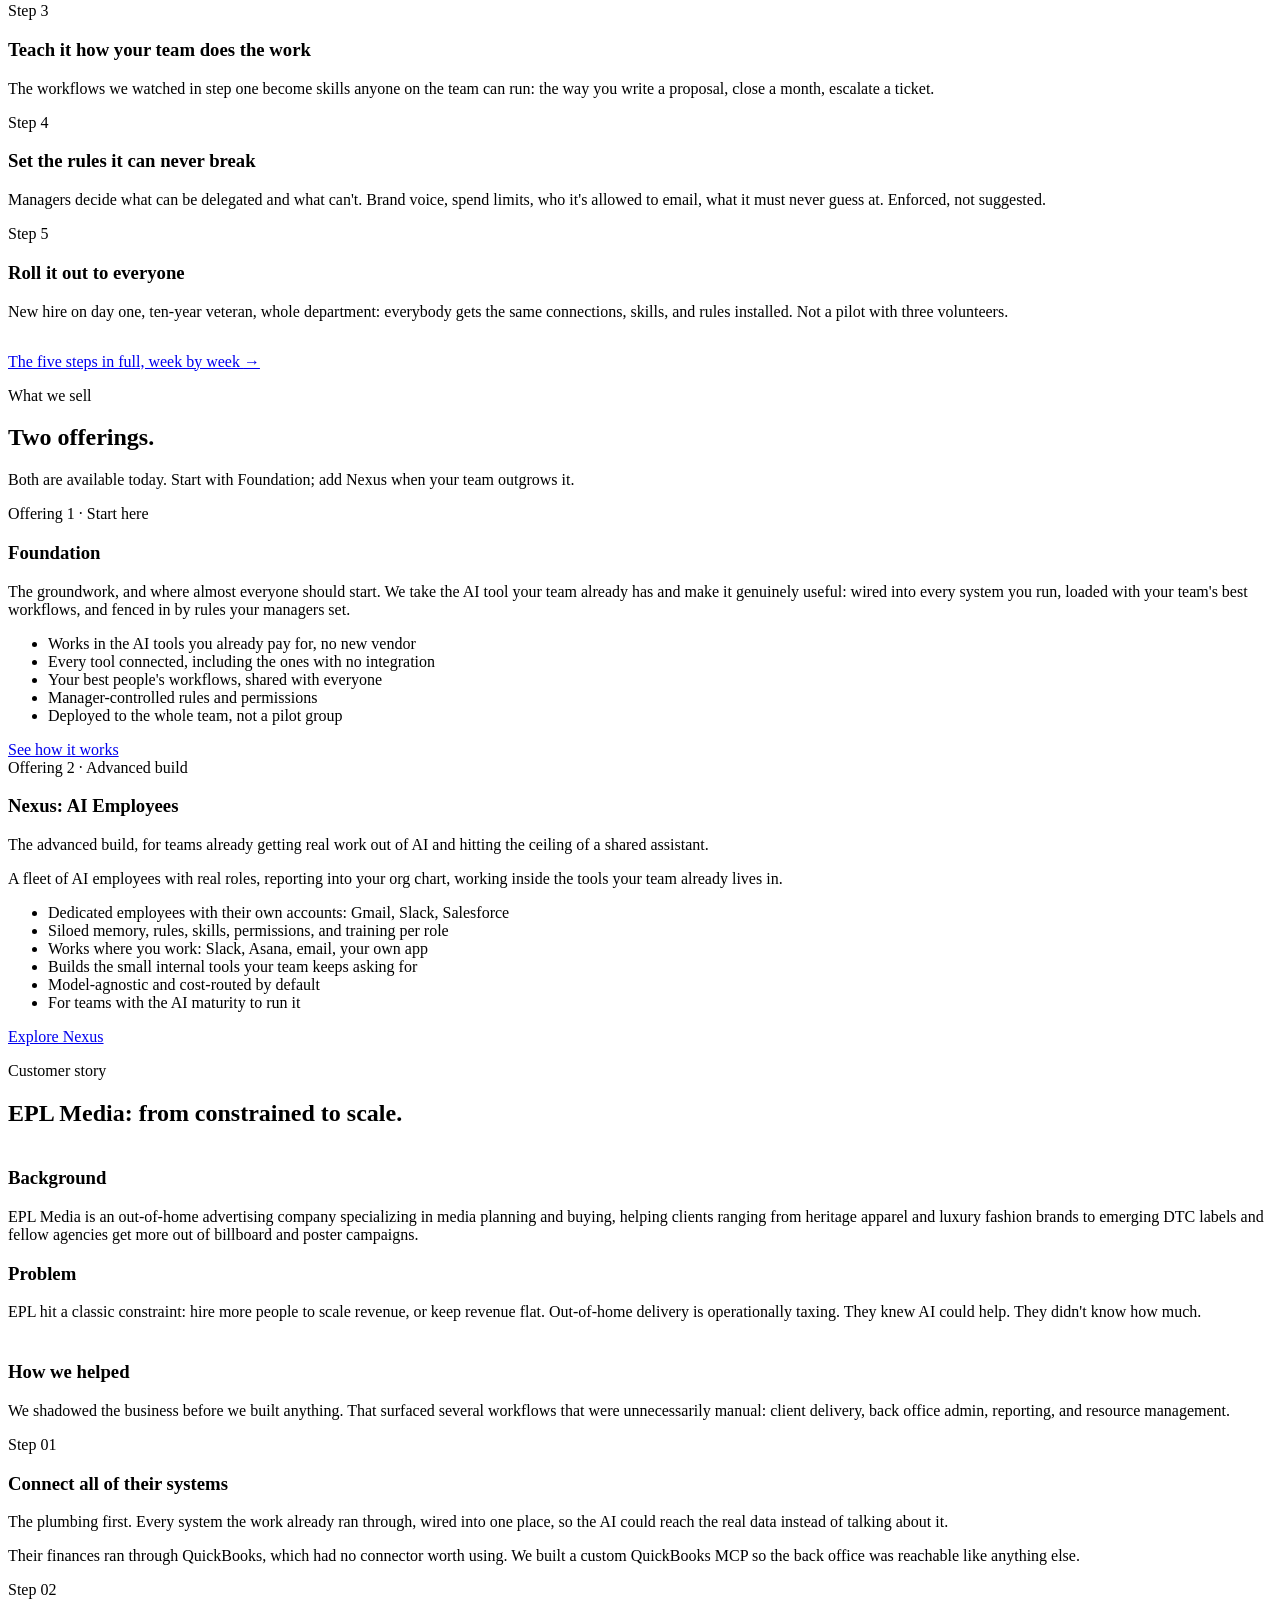
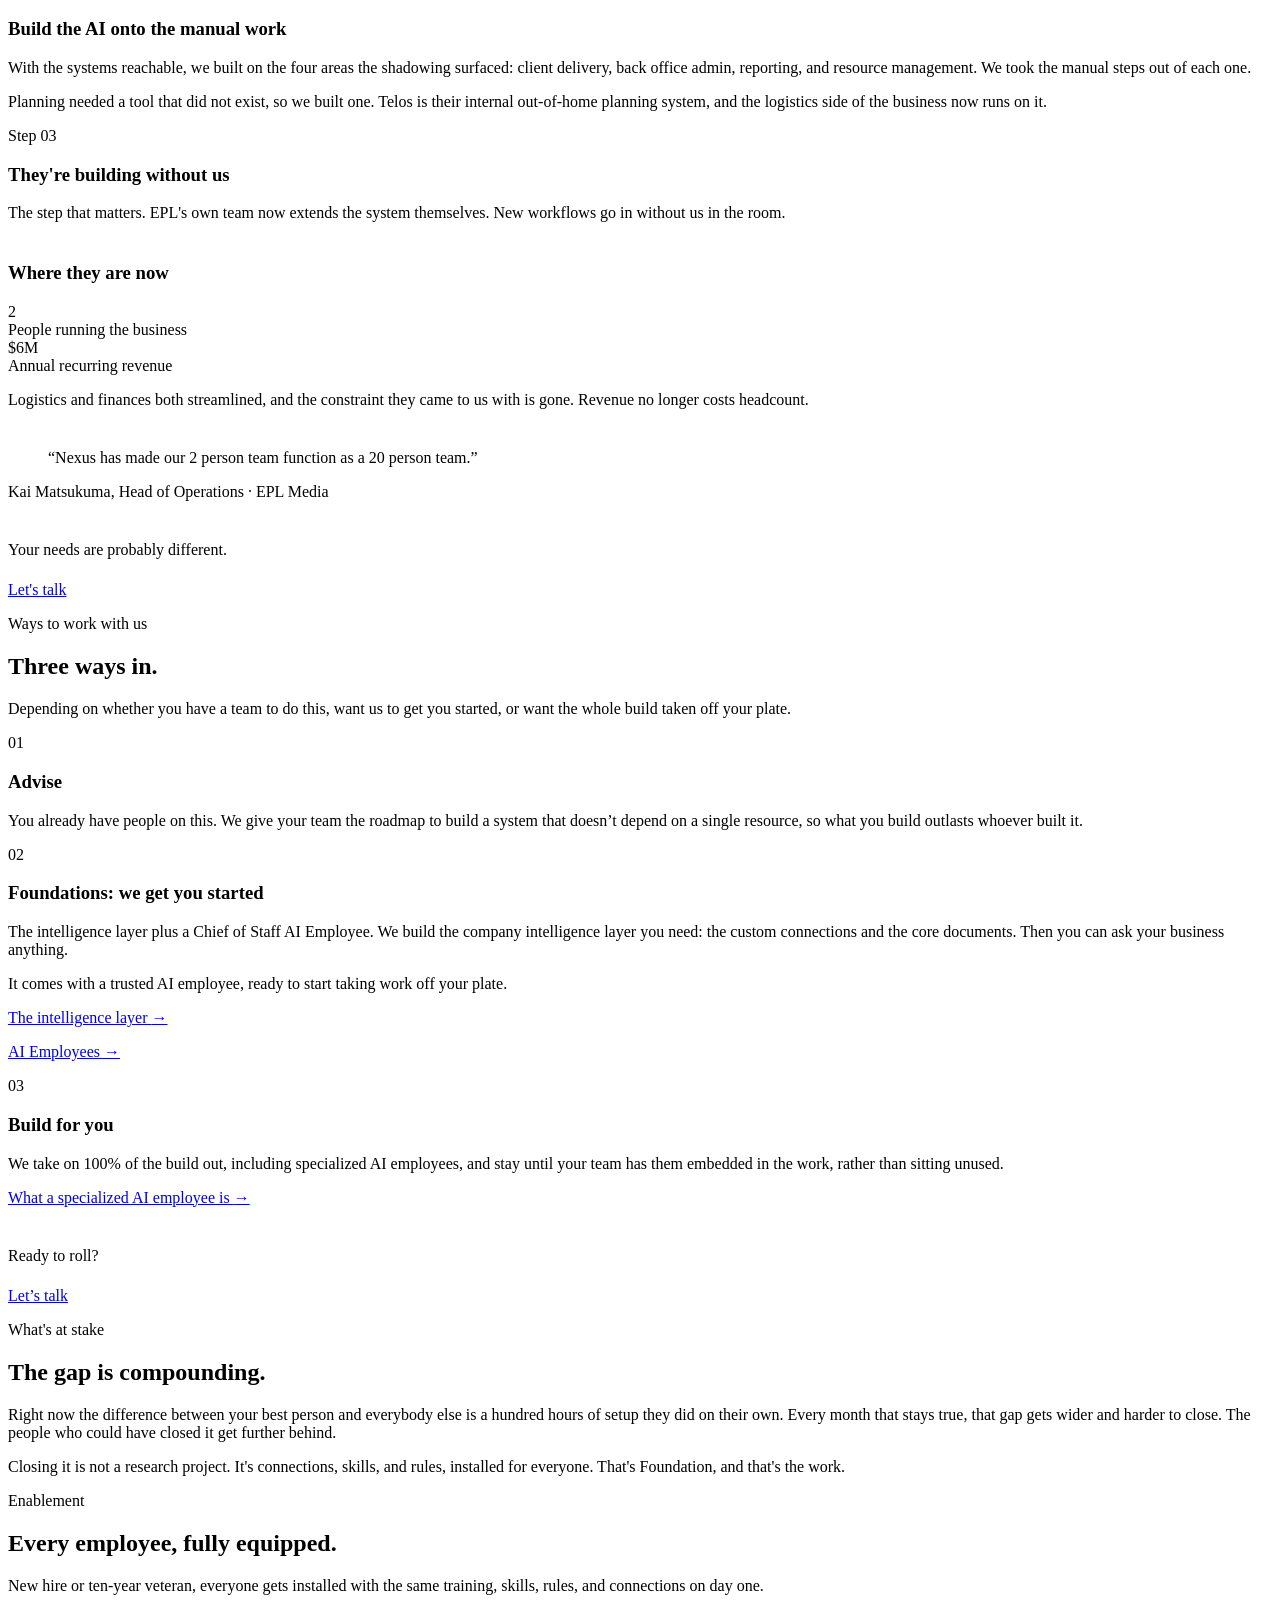
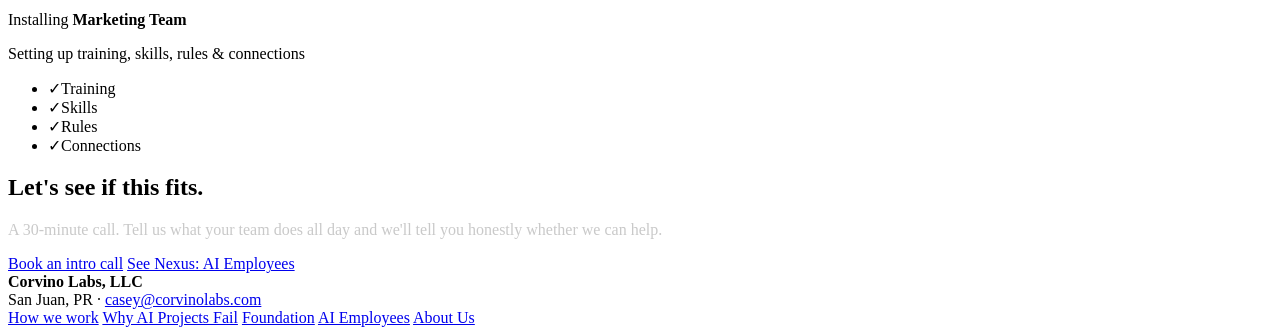
==== commit 2808ed7b: "Bring back the old site's flash: full-page particle network, model-name word switcher, installer ani" ====
--- a/docs/index.html
+++ b/docs/index.html
@@ -9,6 +9,8 @@
 </head>
 <body>
 
+<canvas id="bg-canvas" aria-hidden="true"></canvas>
+
 <nav class="nav">
   <div class="wrap">
     <a class="wordmark" href="/"><span class="mark"></span> Corvino Labs</a>
@@ -27,7 +29,7 @@
 <header class="hero">
   <div class="wrap">
     <p class="eyebrow">AI consulting, built in production</p>
-    <h1>Make <span class="ai-token">AI</span> work for your whole team.</h1>
+    <h1>Make <span class="ai-token"><span id="ai-token-text">AI</span></span> work for your whole team.</h1>
     <p class="lede">We deliver the 10x promise of AI by making AI work for everyone… even if you aren't technical.</p>
     <div class="btn-row">
       <a class="btn" href="https://calendly.com/casey-corvinolabs/30min" target="_blank" rel="noopener">Book an intro call</a>
@@ -358,6 +360,37 @@
   </div>
 </section>
 
+<!-- ============ ENABLEMENT ============ -->
+<section id="enablement">
+  <div class="wrap">
+    <div class="ena-layout">
+      <div>
+        <p class="eyebrow">Enablement</p>
+        <h2 class="prose">Every employee, fully equipped.</h2>
+        <p class="lede prose" style="margin-top:1.1rem">New hire or ten-year veteran, everyone gets installed with the same training, skills, rules, and connections on day one.</p>
+      </div>
+      <div class="ena-terminal">
+        <div class="ena-term-bar">
+          <span class="ena-term-dot r"></span>
+          <span class="ena-term-dot y"></span>
+          <span class="ena-term-dot g"></span>
+        </div>
+        <div class="ena-term-body">
+          <p class="ena-app-title">Installing <strong>Marketing Team</strong></p>
+          <p class="ena-app-sub">Setting up training, skills, rules &amp; connections</p>
+          <ul class="ena-list" id="ena-list">
+            <li class="ena-item"><span class="ena-check"><span class="tick">&#10003;</span></span>Training</li>
+            <li class="ena-item"><span class="ena-check"><span class="tick">&#10003;</span></span>Skills</li>
+            <li class="ena-item"><span class="ena-check"><span class="tick">&#10003;</span></span>Rules</li>
+            <li class="ena-item"><span class="ena-check"><span class="tick">&#10003;</span></span>Connections</li>
+          </ul>
+          <div class="ena-progress-track"><div class="ena-progress-fill" id="ena-progress"></div></div>
+        </div>
+      </div>
+    </div>
+  </div>
+</section>
+
 <!-- ============ CTA ============ -->
 <section class="cta">
   <div class="wrap">
@@ -386,5 +419,149 @@
   </div>
 </footer>
 
+<script>
+// ---------- full-page particle-network background ----------
+(function () {
+  var canvas = document.getElementById('bg-canvas');
+  if (!canvas || !canvas.getContext) return;
+  if (window.matchMedia('(prefers-reduced-motion: reduce)').matches) return;
+
+  var ctx = canvas.getContext('2d');
+  var W = 0, H = 0, DPR = Math.min(window.devicePixelRatio || 1, 2);
+  var nodes = [];
+  var COUNT = 60;
+
+  function resize() {
+    W = window.innerWidth; H = window.innerHeight;
+    canvas.width = W * DPR; canvas.height = H * DPR;
+    canvas.style.width = W + 'px'; canvas.style.height = H + 'px';
+    ctx.setTransform(DPR, 0, 0, DPR, 0, 0);
+  }
+
+  function seed() {
+    nodes = [];
+    for (var i = 0; i < COUNT; i++) {
+      nodes.push({
+        x: Math.random() * W,
+        y: Math.random() * H,
+        vx: (Math.random() - 0.5) * 0.14,
+        vy: (Math.random() - 0.5) * 0.14,
+        r: Math.random() * 1.6 + 1.2
+      });
+    }
+  }
+
+  resize();
+  seed();
+  window.addEventListener('resize', function () {
+    resize();
+    nodes.forEach(function (n) {
+      n.x = Math.min(n.x, W);
+      n.y = Math.min(n.y, H);
+    });
+  });
+
+  function step() {
+    ctx.clearRect(0, 0, W, H);
+
+    nodes.forEach(function (n) {
+      n.x += n.vx; n.y += n.vy;
+      if (n.x < 0) { n.x = 0; n.vx *= -1; }
+      if (n.x > W) { n.x = W; n.vx *= -1; }
+      if (n.y < 0) { n.y = 0; n.vy *= -1; }
+      if (n.y > H) { n.y = H; n.vy *= -1; }
+    });
+
+    var maxDist = Math.sqrt(W * W + H * H);
+    var NEIGHBORS = 2;
+    ctx.lineWidth = 1;
+    for (var i = 0; i < nodes.length; i++) {
+      var dists = [];
+      for (var j = 0; j < nodes.length; j++) {
+        if (j === i) continue;
+        var dx = nodes[i].x - nodes[j].x, dy = nodes[i].y - nodes[j].y;
+        dists.push({ j: j, d: Math.sqrt(dx * dx + dy * dy) });
+      }
+      dists.sort(function (p, q) { return p.d - q.d; });
+      for (var k = 0; k < Math.min(NEIGHBORS, dists.length); k++) {
+        var b = nodes[dists[k].j];
+        var alpha = Math.max(0.02, (1 - dists[k].d / maxDist) * 0.16);
+        ctx.strokeStyle = 'rgba(17,17,17,' + alpha + ')';
+        ctx.beginPath();
+        ctx.moveTo(nodes[i].x, nodes[i].y);
+        ctx.lineTo(b.x, b.y);
+        ctx.stroke();
+      }
+    }
+
+    nodes.forEach(function (n) {
+      ctx.beginPath();
+      ctx.arc(n.x, n.y, n.r, 0, Math.PI * 2);
+      ctx.fillStyle = 'rgba(17,17,17,0.28)';
+      ctx.fill();
+    });
+
+    requestAnimationFrame(step);
+  }
+  requestAnimationFrame(step);
+})();
+
+// ---------- hero word switcher ----------
+(function () {
+  var el = document.getElementById('ai-token-text');
+  if (!el) return;
+  if (window.matchMedia('(prefers-reduced-motion: reduce)').matches) return;
+
+  var WORDS = ['AI', 'Claude', 'Codex', 'Gemini', 'Copilot'];
+  var i = 0;
+
+  setInterval(function () {
+    el.style.opacity = '0';
+    el.style.transform = 'translateY(0.2em)';
+    setTimeout(function () {
+      i = (i + 1) % WORDS.length;
+      el.textContent = WORDS[i];
+      el.style.transform = 'translateY(-0.2em)';
+      requestAnimationFrame(function () {
+        el.style.opacity = '1';
+        el.style.transform = 'translateY(0)';
+      });
+    }, 220);
+  }, 2200);
+})();
+
+// ---------- enablement installer checklist ----------
+(function () {
+  var list = document.getElementById('ena-list');
+  var progress = document.getElementById('ena-progress');
+  if (!list || !progress) return;
+
+  var items = Array.prototype.slice.call(list.querySelectorAll('.ena-item'));
+  var reduceMotion = window.matchMedia('(prefers-reduced-motion: reduce)').matches;
+
+  function run() {
+    items.forEach(function (el, idx) {
+      setTimeout(function () {
+        el.classList.add('done');
+        progress.style.width = (((idx + 1) / items.length) * 100) + '%';
+      }, reduceMotion ? 0 : idx * 260);
+    });
+  }
+
+  if (!('IntersectionObserver' in window)) { run(); return; }
+  var seen = false;
+  var io = new IntersectionObserver(function (entries) {
+    entries.forEach(function (entry) {
+      if (entry.isIntersecting && !seen) {
+        seen = true;
+        run();
+        io.disconnect();
+      }
+    });
+  }, { threshold: 0.4 });
+  io.observe(list);
+})();
+</script>
+
 </body>
 </html>
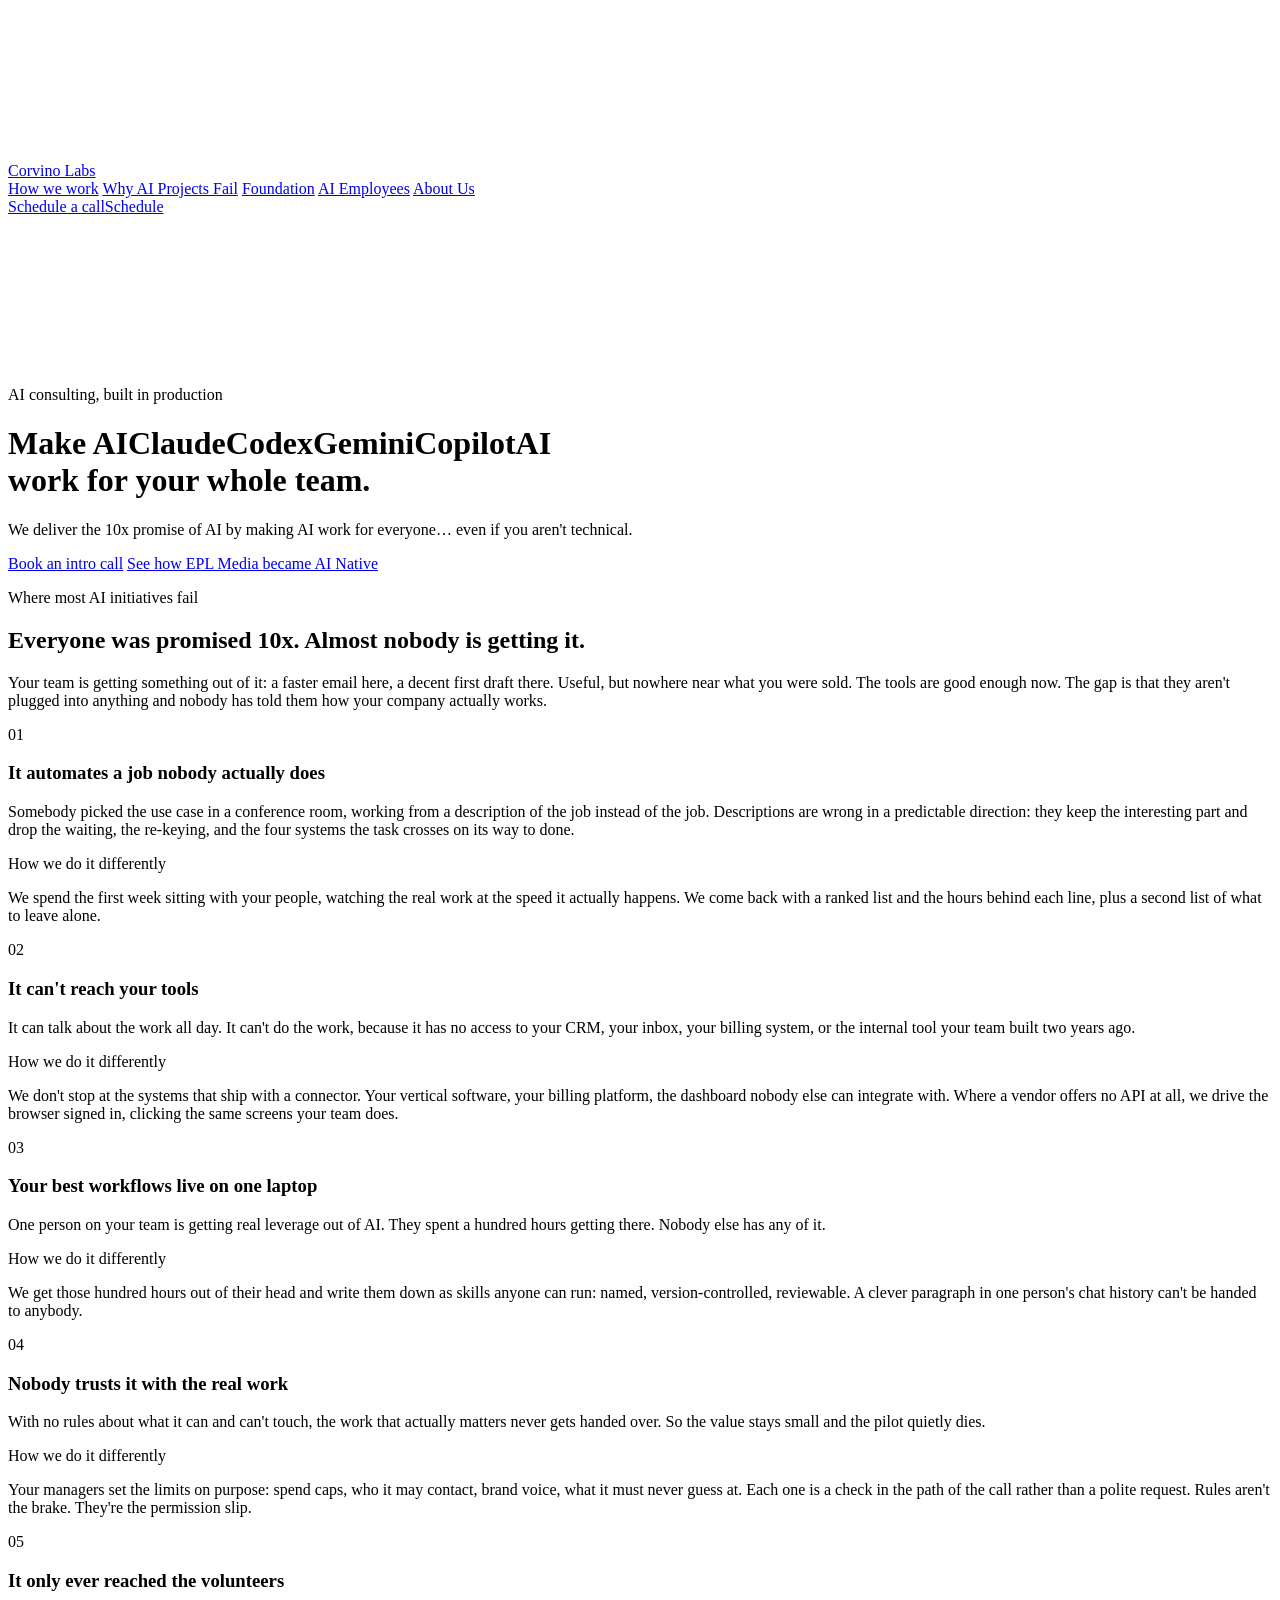
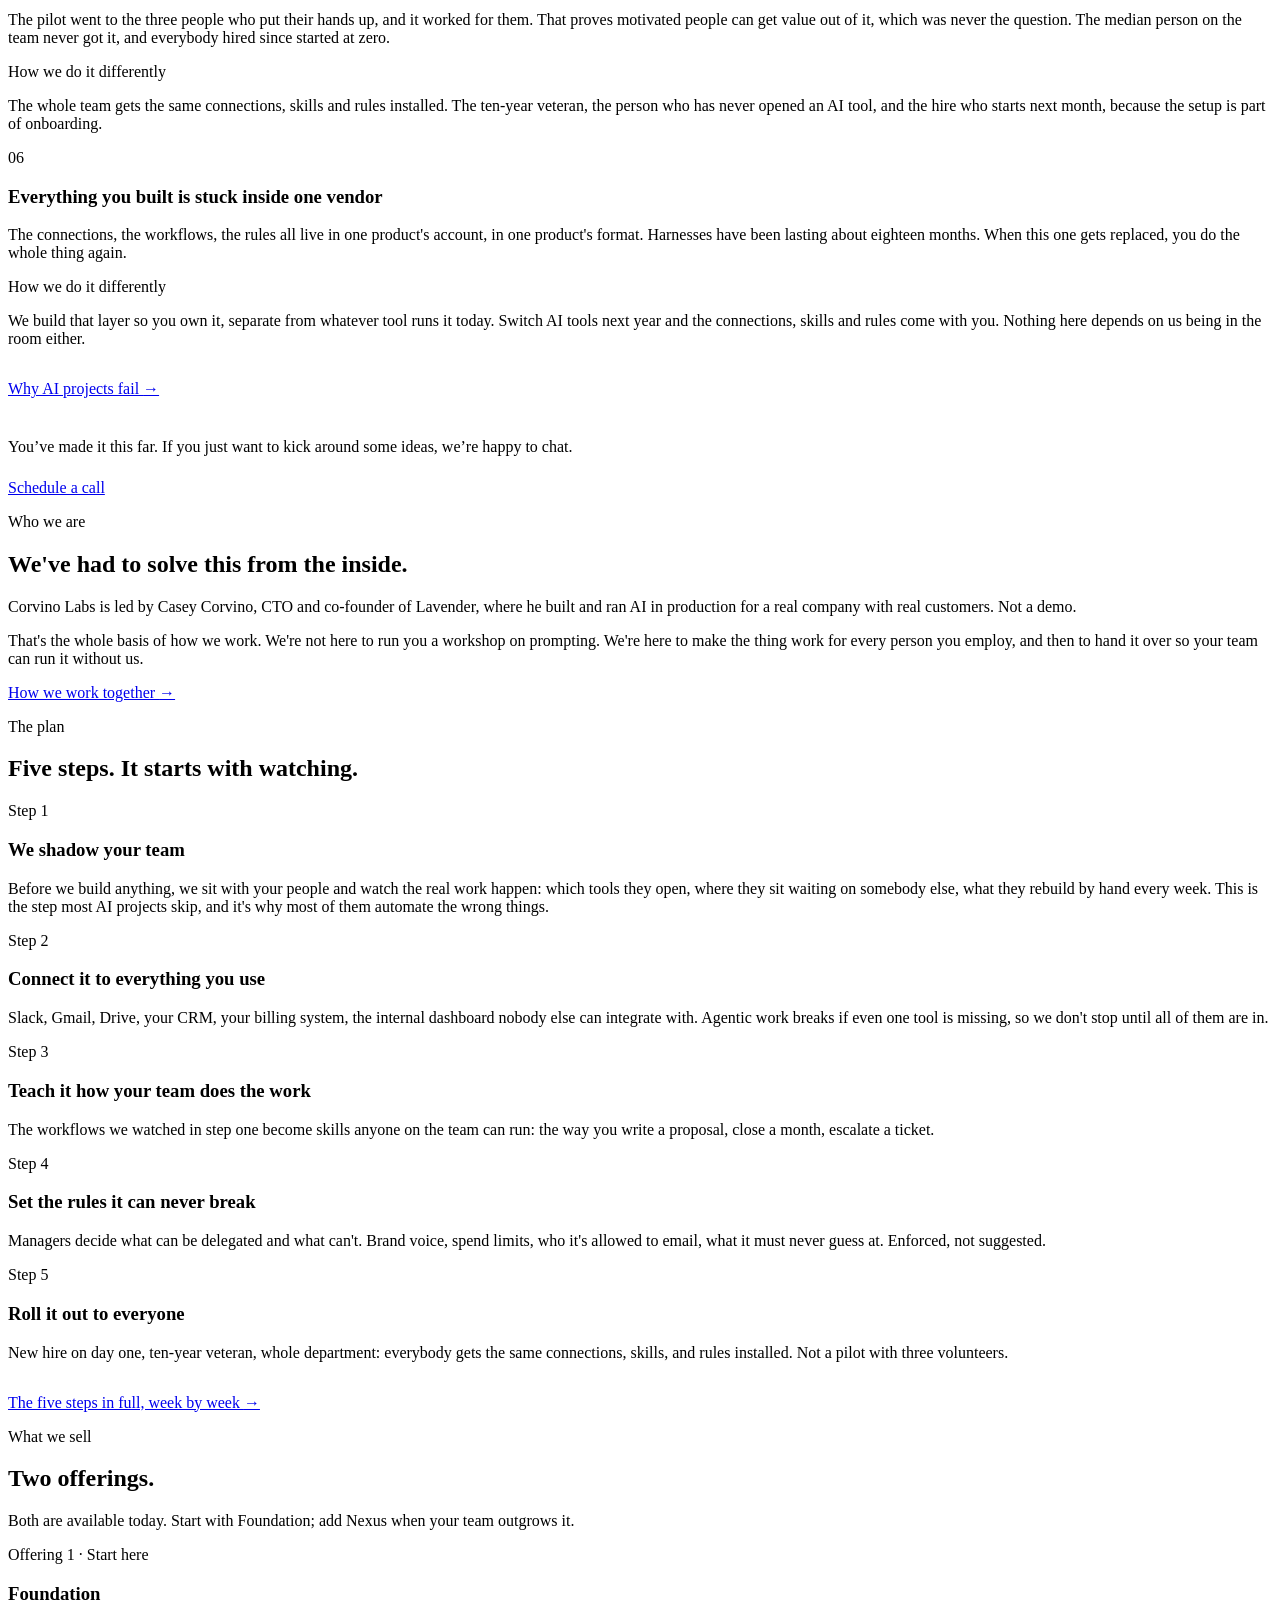
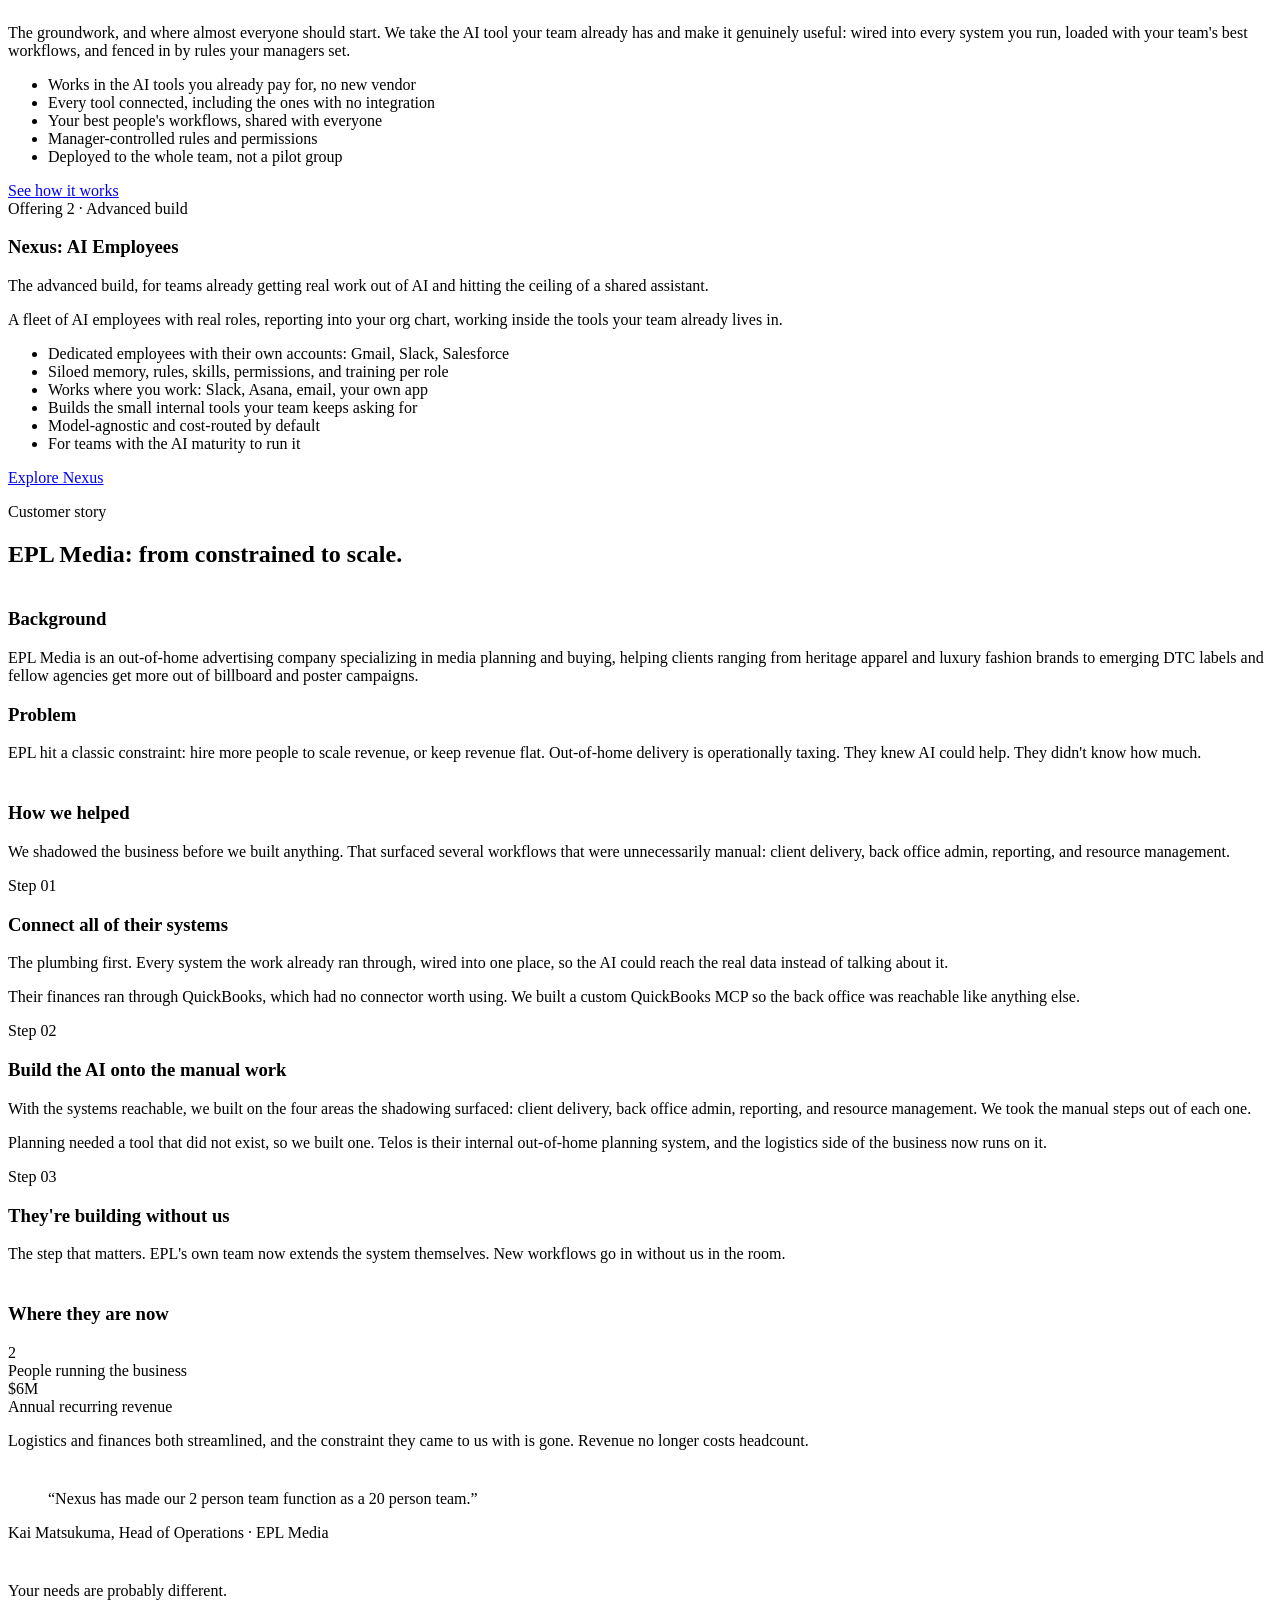
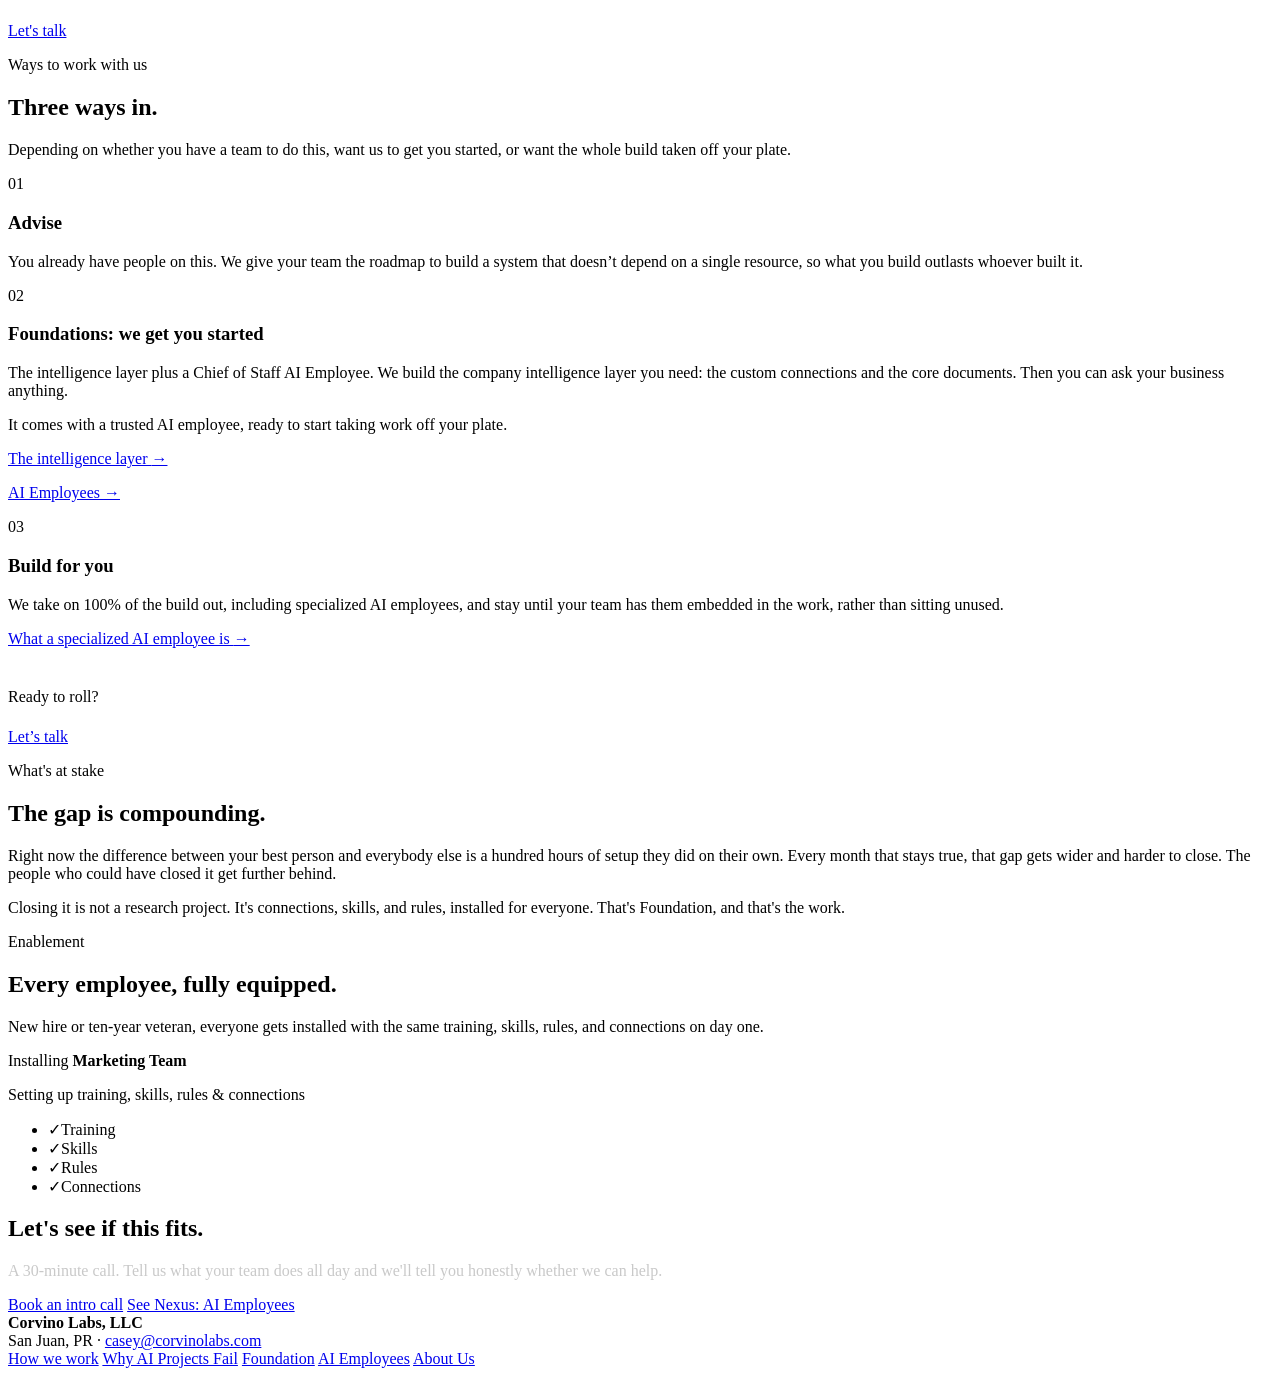
==== commit 675ac23c: "Full-bleed hero graph, cursor-reactive again, rotator on its own line The colored node-graph now fil" ====
--- a/docs/index.html
+++ b/docs/index.html
@@ -26,10 +26,11 @@
 </nav>
 
 <!-- ============ HERO: the desired state ============ -->
-<header class="hero">
+<header class="hero hero-home">
+  <div class="hero-graph-stage" aria-hidden="true"><canvas id="graph-bg" class="graph-bg"></canvas></div>
   <div class="wrap">
     <p class="eyebrow">AI consulting, built in production</p>
-    <h1>Make <span class="ai-token"><span id="ai-token-text">AI</span></span> work for your whole team.</h1>
+    <h1>Make <span class="rotator" aria-hidden="true"><span class="rot-item active" data-model="ai">AI</span><span class="rot-item" data-model="claude">Claude</span><span class="rot-item" data-model="codex">Codex</span><span class="rot-item" data-model="gemini">Gemini</span><span class="rot-item" data-model="copilot">Copilot</span></span><span class="sr-only">AI</span><br>work for your whole team.</h1>
     <p class="lede">We deliver the 10x promise of AI by making AI work for everyone… even if you aren't technical.</p>
     <div class="btn-row">
       <a class="btn" href="https://calendly.com/casey-corvinolabs/30min" target="_blank" rel="noopener">Book an intro call</a>
@@ -419,149 +420,8 @@
   </div>
 </footer>
 
-<script>
-// ---------- full-page particle-network background ----------
-(function () {
-  var canvas = document.getElementById('bg-canvas');
-  if (!canvas || !canvas.getContext) return;
-  if (window.matchMedia('(prefers-reduced-motion: reduce)').matches) return;
-
-  var ctx = canvas.getContext('2d');
-  var W = 0, H = 0, DPR = Math.min(window.devicePixelRatio || 1, 2);
-  var nodes = [];
-  var COUNT = 60;
-
-  function resize() {
-    W = window.innerWidth; H = window.innerHeight;
-    canvas.width = W * DPR; canvas.height = H * DPR;
-    canvas.style.width = W + 'px'; canvas.style.height = H + 'px';
-    ctx.setTransform(DPR, 0, 0, DPR, 0, 0);
-  }
-
-  function seed() {
-    nodes = [];
-    for (var i = 0; i < COUNT; i++) {
-      nodes.push({
-        x: Math.random() * W,
-        y: Math.random() * H,
-        vx: (Math.random() - 0.5) * 0.14,
-        vy: (Math.random() - 0.5) * 0.14,
-        r: Math.random() * 1.6 + 1.2
-      });
-    }
-  }
-
-  resize();
-  seed();
-  window.addEventListener('resize', function () {
-    resize();
-    nodes.forEach(function (n) {
-      n.x = Math.min(n.x, W);
-      n.y = Math.min(n.y, H);
-    });
-  });
-
-  function step() {
-    ctx.clearRect(0, 0, W, H);
-
-    nodes.forEach(function (n) {
-      n.x += n.vx; n.y += n.vy;
-      if (n.x < 0) { n.x = 0; n.vx *= -1; }
-      if (n.x > W) { n.x = W; n.vx *= -1; }
-      if (n.y < 0) { n.y = 0; n.vy *= -1; }
-      if (n.y > H) { n.y = H; n.vy *= -1; }
-    });
-
-    var maxDist = Math.sqrt(W * W + H * H);
-    var NEIGHBORS = 2;
-    ctx.lineWidth = 1;
-    for (var i = 0; i < nodes.length; i++) {
-      var dists = [];
-      for (var j = 0; j < nodes.length; j++) {
-        if (j === i) continue;
-        var dx = nodes[i].x - nodes[j].x, dy = nodes[i].y - nodes[j].y;
-        dists.push({ j: j, d: Math.sqrt(dx * dx + dy * dy) });
-      }
-      dists.sort(function (p, q) { return p.d - q.d; });
-      for (var k = 0; k < Math.min(NEIGHBORS, dists.length); k++) {
-        var b = nodes[dists[k].j];
-        var alpha = Math.max(0.02, (1 - dists[k].d / maxDist) * 0.16);
-        ctx.strokeStyle = 'rgba(17,17,17,' + alpha + ')';
-        ctx.beginPath();
-        ctx.moveTo(nodes[i].x, nodes[i].y);
-        ctx.lineTo(b.x, b.y);
-        ctx.stroke();
-      }
-    }
-
-    nodes.forEach(function (n) {
-      ctx.beginPath();
-      ctx.arc(n.x, n.y, n.r, 0, Math.PI * 2);
-      ctx.fillStyle = 'rgba(17,17,17,0.28)';
-      ctx.fill();
-    });
-
-    requestAnimationFrame(step);
-  }
-  requestAnimationFrame(step);
-})();
-
-// ---------- hero word switcher ----------
-(function () {
-  var el = document.getElementById('ai-token-text');
-  if (!el) return;
-  if (window.matchMedia('(prefers-reduced-motion: reduce)').matches) return;
-
-  var WORDS = ['AI', 'Claude', 'Codex', 'Gemini', 'Copilot'];
-  var i = 0;
-
-  setInterval(function () {
-    el.style.opacity = '0';
-    el.style.transform = 'translateY(0.2em)';
-    setTimeout(function () {
-      i = (i + 1) % WORDS.length;
-      el.textContent = WORDS[i];
-      el.style.transform = 'translateY(-0.2em)';
-      requestAnimationFrame(function () {
-        el.style.opacity = '1';
-        el.style.transform = 'translateY(0)';
-      });
-    }, 220);
-  }, 2200);
-})();
-
-// ---------- enablement installer checklist ----------
-(function () {
-  var list = document.getElementById('ena-list');
-  var progress = document.getElementById('ena-progress');
-  if (!list || !progress) return;
-
-  var items = Array.prototype.slice.call(list.querySelectorAll('.ena-item'));
-  var reduceMotion = window.matchMedia('(prefers-reduced-motion: reduce)').matches;
-
-  function run() {
-    items.forEach(function (el, idx) {
-      setTimeout(function () {
-        el.classList.add('done');
-        progress.style.width = (((idx + 1) / items.length) * 100) + '%';
-      }, reduceMotion ? 0 : idx * 260);
-    });
-  }
-
-  if (!('IntersectionObserver' in window)) { run(); return; }
-  var seen = false;
-  var io = new IntersectionObserver(function (entries) {
-    entries.forEach(function (entry) {
-      if (entry.isIntersecting && !seen) {
-        seen = true;
-        run();
-        io.disconnect();
-      }
-    });
-  }, { threshold: 0.4 });
-  io.observe(list);
-})();
-</script>
+<script src="/site.js" defer></script>
+<script src="/hero-graph.js" defer></script>
 
 </body>
 </html>
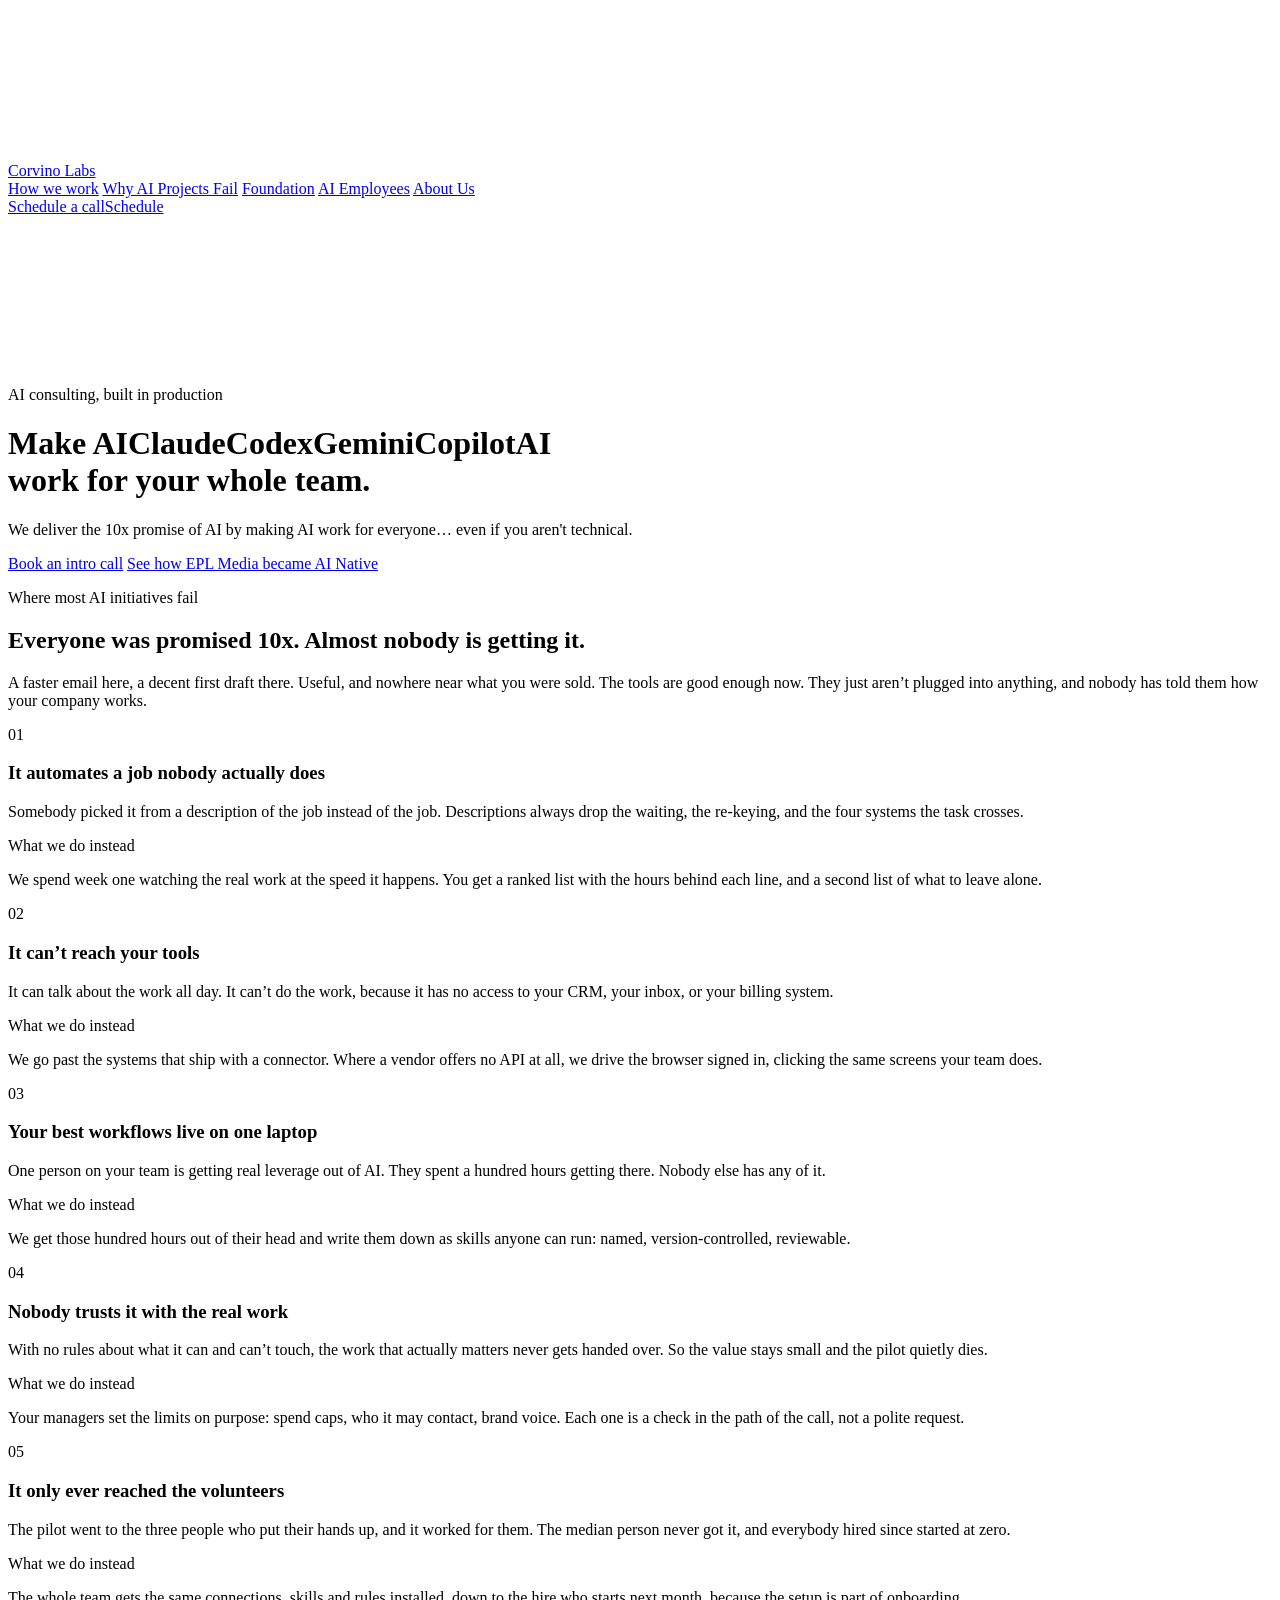
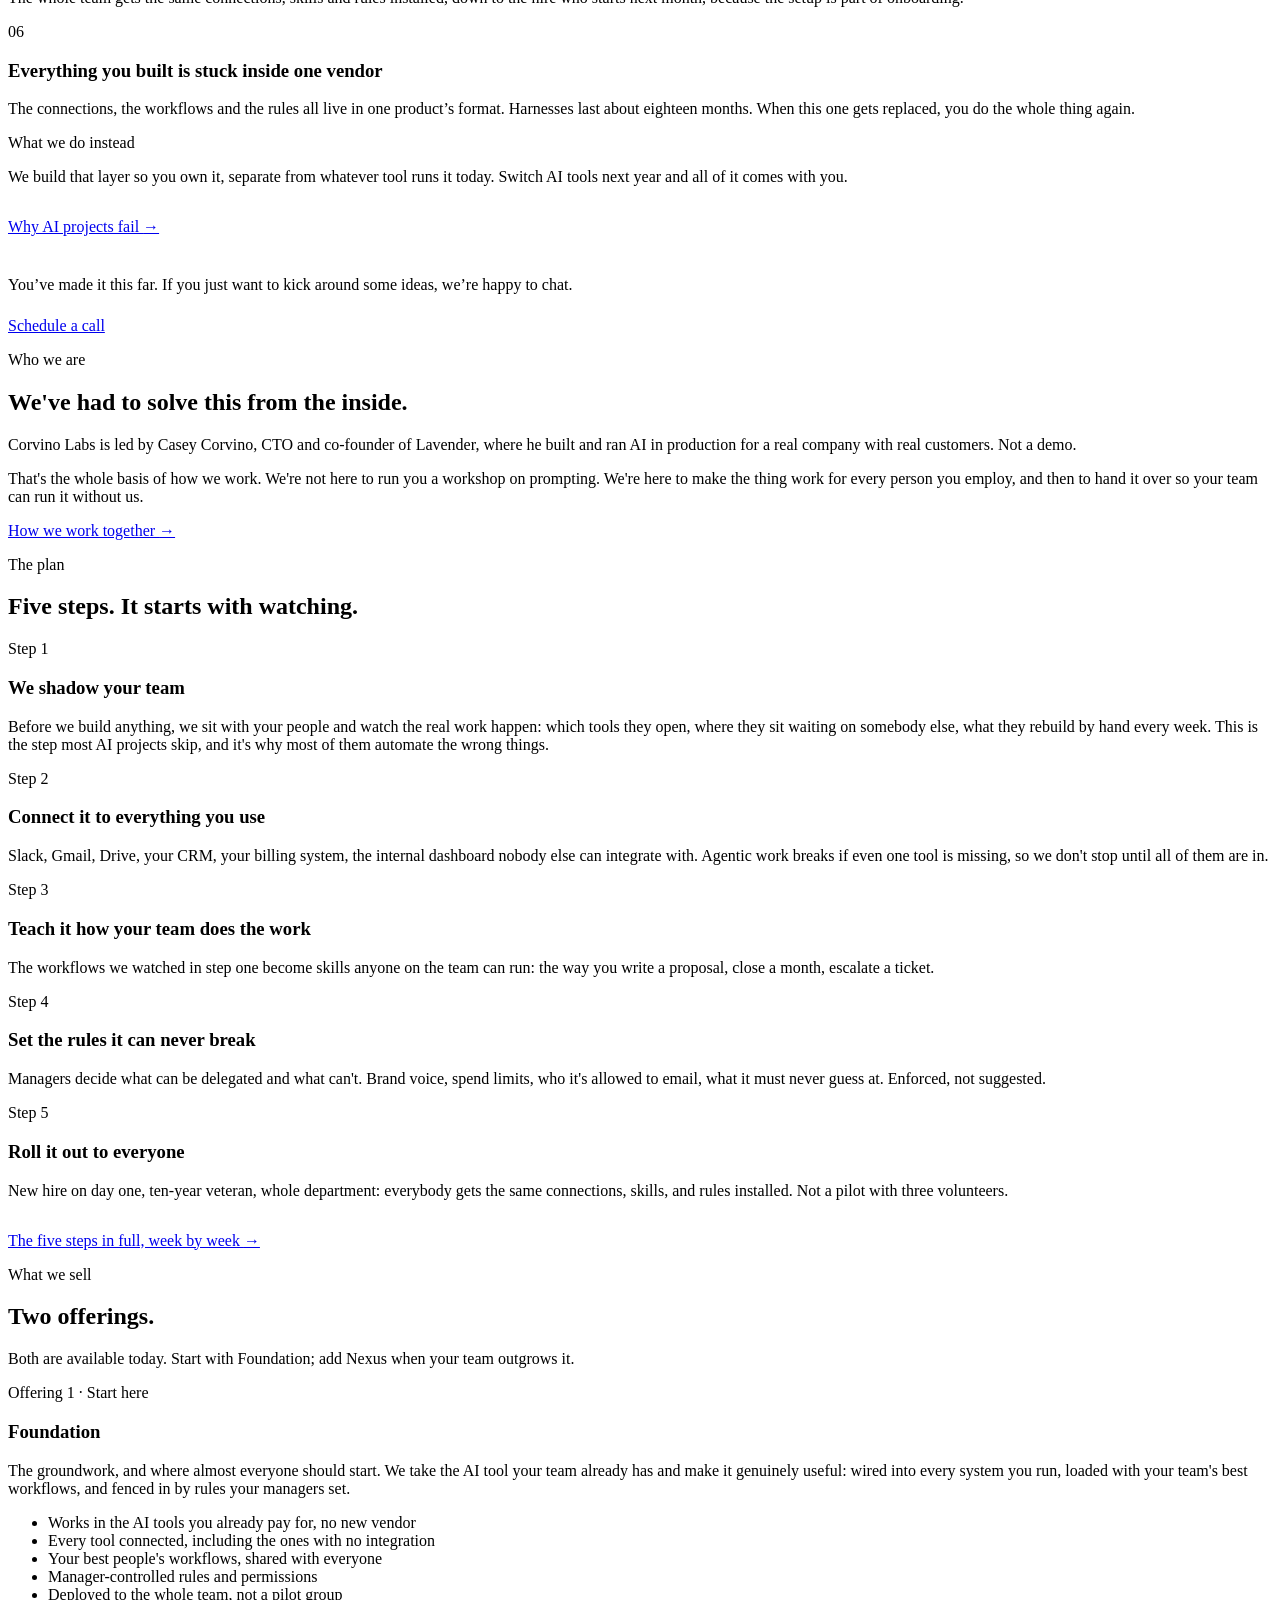
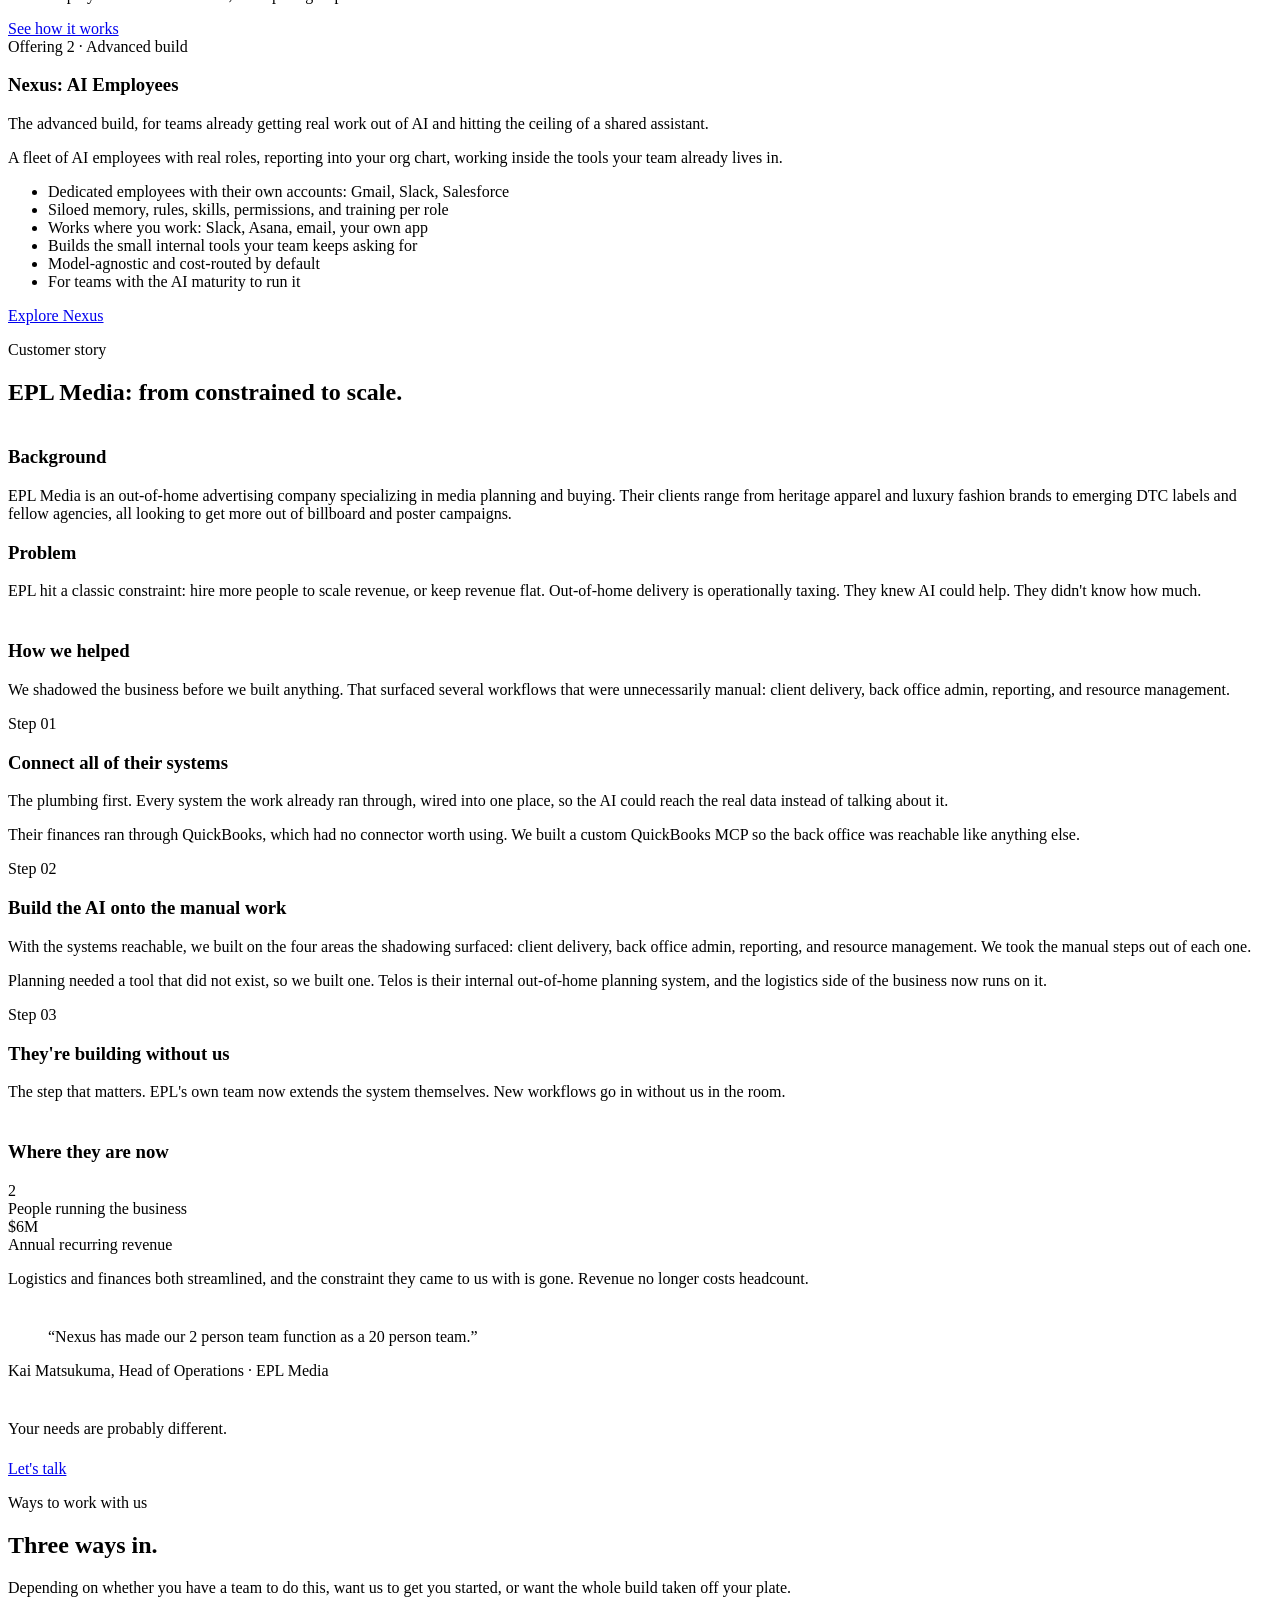
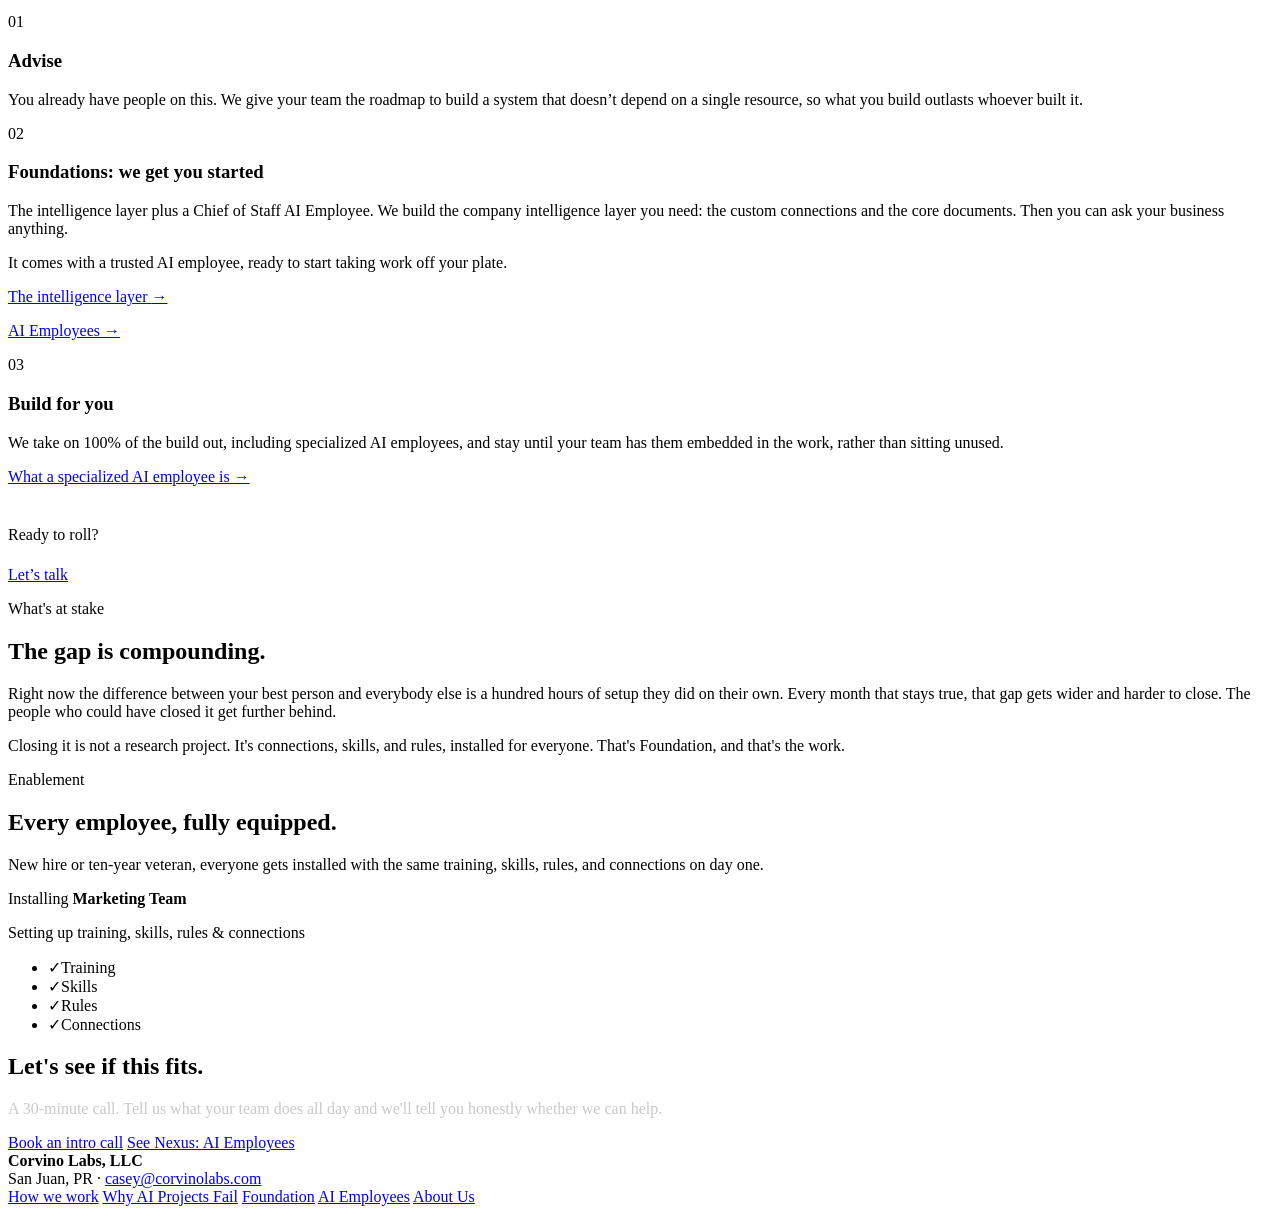
==== commit 5870869f: "Cut the problem section down and give the answers their own panel "Where most AI initiatives fail" w" ====
--- a/docs/index.html
+++ b/docs/index.html
@@ -44,29 +44,29 @@
   <div class="wrap">
     <p class="eyebrow">Where most AI initiatives fail</p>
     <h2 class="prose">Everyone was promised 10x. Almost nobody is getting it.</h2>
-    <p class="lede prose" style="margin-top:1.1rem">Your team is getting something out of it: a faster email here, a decent first draft there. Useful, but nowhere near what you were sold. The tools are good enough now. The gap is that they aren't plugged into anything and nobody has told them how your company actually works.</p>
+    <p class="lede prose" style="margin-top:1.1rem">A faster email here, a decent first draft there. Useful, and nowhere near what you were sold. The tools are good enough now. They just aren&rsquo;t plugged into anything, and nobody has told them how your company works.</p>
 
     <div class="grid cols-3 pairs">
       <div class="cell">
         <div class="problem">
           <span class="num">01</span>
           <h3>It automates a job nobody actually does</h3>
-          <p>Somebody picked the use case in a conference room, working from a description of the job instead of the job. Descriptions are wrong in a predictable direction: they keep the interesting part and drop the waiting, the re-keying, and the four systems the task crosses on its way to done.</p>
-        </div>
-        <div class="answer">
-          <span class="lbl">How we do it differently</span>
-          <p>We spend the first week sitting with your people, watching the real work at the speed it actually happens. We come back with a ranked list and the hours behind each line, plus a second list of what to leave alone.</p>
+          <p>Somebody picked it from a description of the job instead of the job. Descriptions always drop the waiting, the re-keying, and the four systems the task crosses.</p>
+        </div>
+        <div class="answer">
+          <span class="lbl">What we do instead</span>
+          <p>We spend week one watching the real work at the speed it happens. You get a ranked list with the hours behind each line, and a second list of what to leave alone.</p>
         </div>
       </div>
       <div class="cell">
         <div class="problem">
           <span class="num">02</span>
-          <h3>It can't reach your tools</h3>
-          <p>It can talk about the work all day. It can't do the work, because it has no access to your CRM, your inbox, your billing system, or the internal tool your team built two years ago.</p>
-        </div>
-        <div class="answer">
-          <span class="lbl">How we do it differently</span>
-          <p>We don't stop at the systems that ship with a connector. Your vertical software, your billing platform, the dashboard nobody else can integrate with. Where a vendor offers no API at all, we drive the browser signed in, clicking the same screens your team does.</p>
+          <h3>It can&rsquo;t reach your tools</h3>
+          <p>It can talk about the work all day. It can&rsquo;t do the work, because it has no access to your CRM, your inbox, or your billing system.</p>
+        </div>
+        <div class="answer">
+          <span class="lbl">What we do instead</span>
+          <p>We go past the systems that ship with a connector. Where a vendor offers no API at all, we drive the browser signed in, clicking the same screens your team does.</p>
         </div>
       </div>
       <div class="cell">
@@ -76,41 +76,41 @@
           <p>One person on your team is getting real leverage out of AI. They spent a hundred hours getting there. Nobody else has any of it.</p>
         </div>
         <div class="answer">
-          <span class="lbl">How we do it differently</span>
-          <p>We get those hundred hours out of their head and write them down as skills anyone can run: named, version-controlled, reviewable. A clever paragraph in one person's chat history can't be handed to anybody.</p>
+          <span class="lbl">What we do instead</span>
+          <p>We get those hundred hours out of their head and write them down as skills anyone can run: named, version-controlled, reviewable.</p>
         </div>
       </div>
       <div class="cell">
         <div class="problem">
           <span class="num">04</span>
           <h3>Nobody trusts it with the real work</h3>
-          <p>With no rules about what it can and can't touch, the work that actually matters never gets handed over. So the value stays small and the pilot quietly dies.</p>
-        </div>
-        <div class="answer">
-          <span class="lbl">How we do it differently</span>
-          <p>Your managers set the limits on purpose: spend caps, who it may contact, brand voice, what it must never guess at. Each one is a check in the path of the call rather than a polite request. Rules aren't the brake. They're the permission slip.</p>
+          <p>With no rules about what it can and can&rsquo;t touch, the work that actually matters never gets handed over. So the value stays small and the pilot quietly dies.</p>
+        </div>
+        <div class="answer">
+          <span class="lbl">What we do instead</span>
+          <p>Your managers set the limits on purpose: spend caps, who it may contact, brand voice. Each one is a check in the path of the call, not a polite request.</p>
         </div>
       </div>
       <div class="cell">
         <div class="problem">
           <span class="num">05</span>
           <h3>It only ever reached the volunteers</h3>
-          <p>The pilot went to the three people who put their hands up, and it worked for them. That proves motivated people can get value out of it, which was never the question. The median person on the team never got it, and everybody hired since started at zero.</p>
-        </div>
-        <div class="answer">
-          <span class="lbl">How we do it differently</span>
-          <p>The whole team gets the same connections, skills and rules installed. The ten-year veteran, the person who has never opened an AI tool, and the hire who starts next month, because the setup is part of onboarding.</p>
+          <p>The pilot went to the three people who put their hands up, and it worked for them. The median person never got it, and everybody hired since started at zero.</p>
+        </div>
+        <div class="answer">
+          <span class="lbl">What we do instead</span>
+          <p>The whole team gets the same connections, skills and rules installed, down to the hire who starts next month, because the setup is part of onboarding.</p>
         </div>
       </div>
       <div class="cell">
         <div class="problem">
           <span class="num">06</span>
           <h3>Everything you built is stuck inside one vendor</h3>
-          <p>The connections, the workflows, the rules all live in one product's account, in one product's format. Harnesses have been lasting about eighteen months. When this one gets replaced, you do the whole thing again.</p>
-        </div>
-        <div class="answer">
-          <span class="lbl">How we do it differently</span>
-          <p>We build that layer so you own it, separate from whatever tool runs it today. Switch AI tools next year and the connections, skills and rules come with you. Nothing here depends on us being in the room either.</p>
+          <p>The connections, the workflows and the rules all live in one product&rsquo;s format. Harnesses last about eighteen months. When this one gets replaced, you do the whole thing again.</p>
+        </div>
+        <div class="answer">
+          <span class="lbl">What we do instead</span>
+          <p>We build that layer so you own it, separate from whatever tool runs it today. Switch AI tools next year and all of it comes with you.</p>
         </div>
       </div>
     </div>
@@ -243,7 +243,7 @@
     <div class="two-col" style="margin-top:2.5rem">
       <div>
         <h3>Background</h3>
-        <p style="color:var(--text-mid);margin-top:0.5rem">EPL Media is an out-of-home advertising company specializing in media planning and buying, helping clients ranging from heritage apparel and luxury fashion brands to emerging DTC labels and fellow agencies get more out of billboard and poster campaigns.</p>
+        <p style="color:var(--text-mid);margin-top:0.5rem">EPL Media is an out-of-home advertising company specializing in media planning and buying. Their clients range from heritage apparel and luxury fashion brands to emerging DTC labels and fellow agencies, all looking to get more out of billboard and poster campaigns.</p>
       </div>
       <div>
         <h3>Problem</h3>
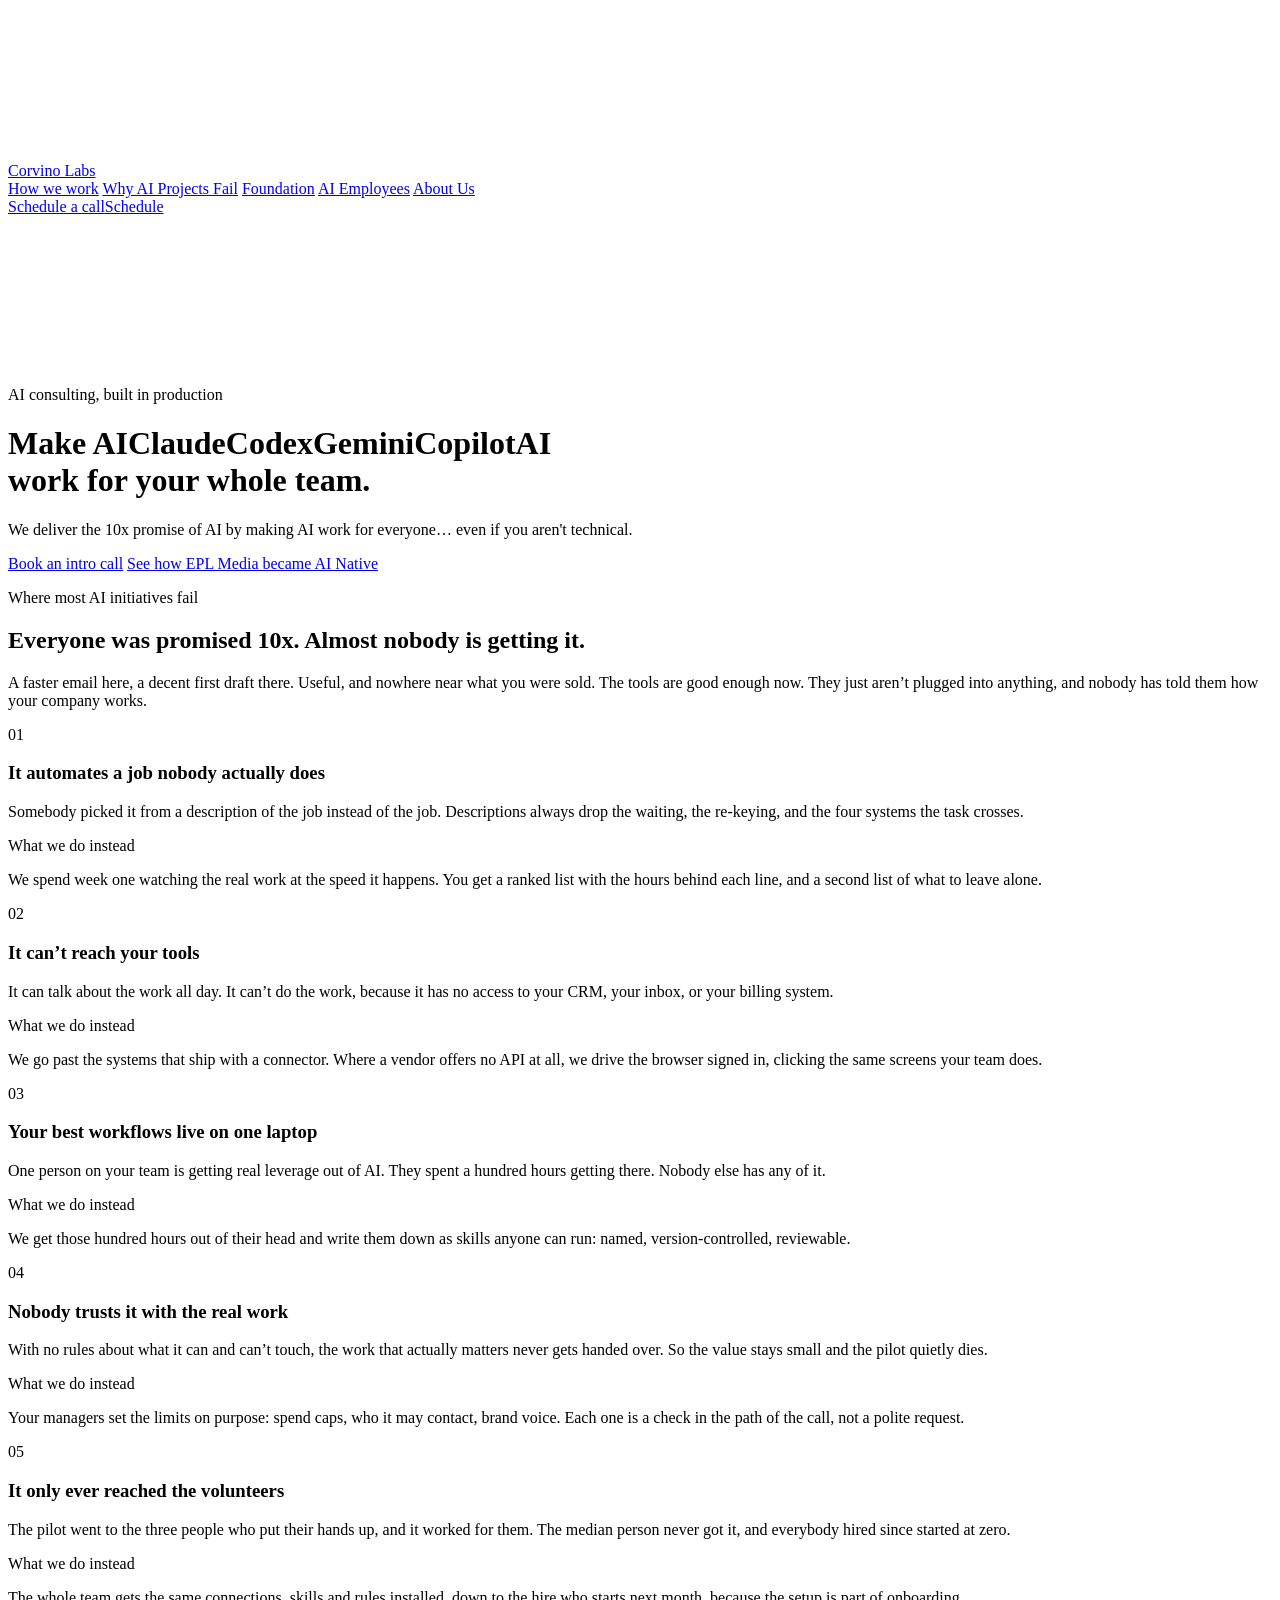
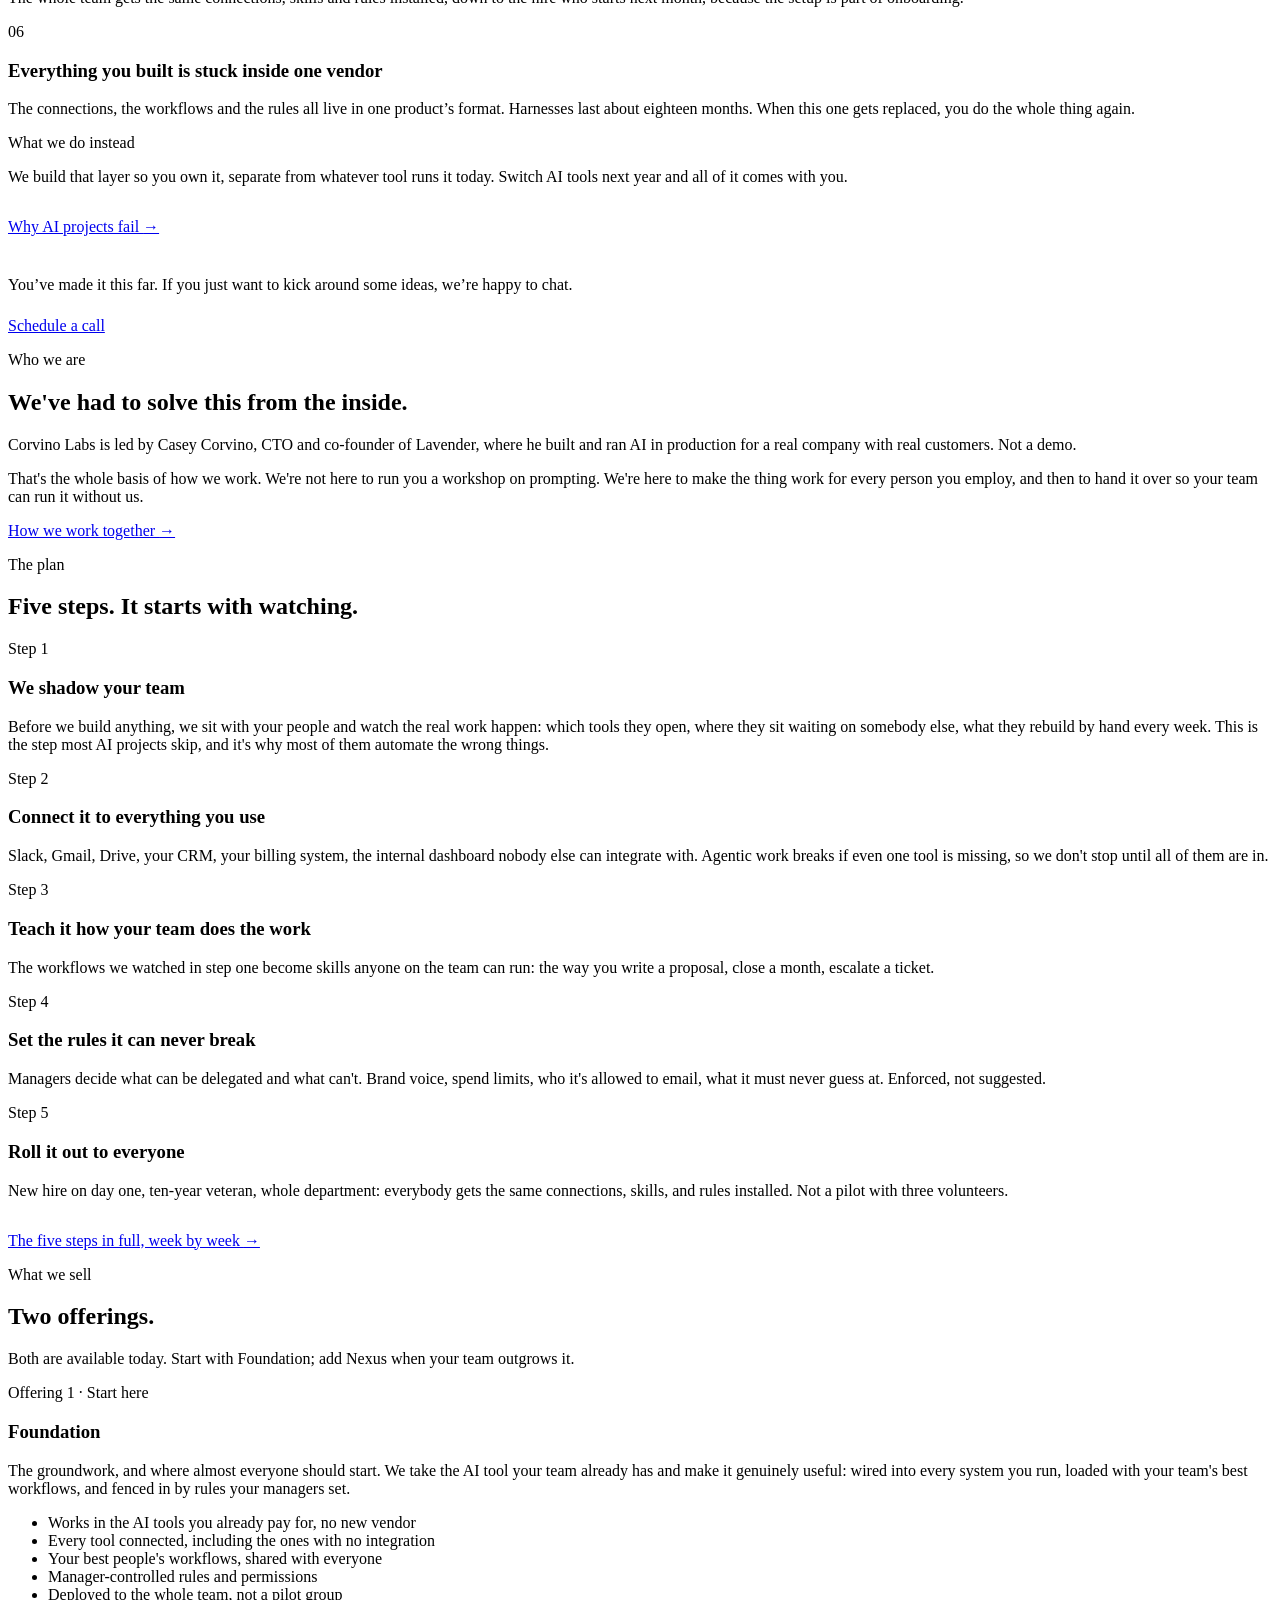
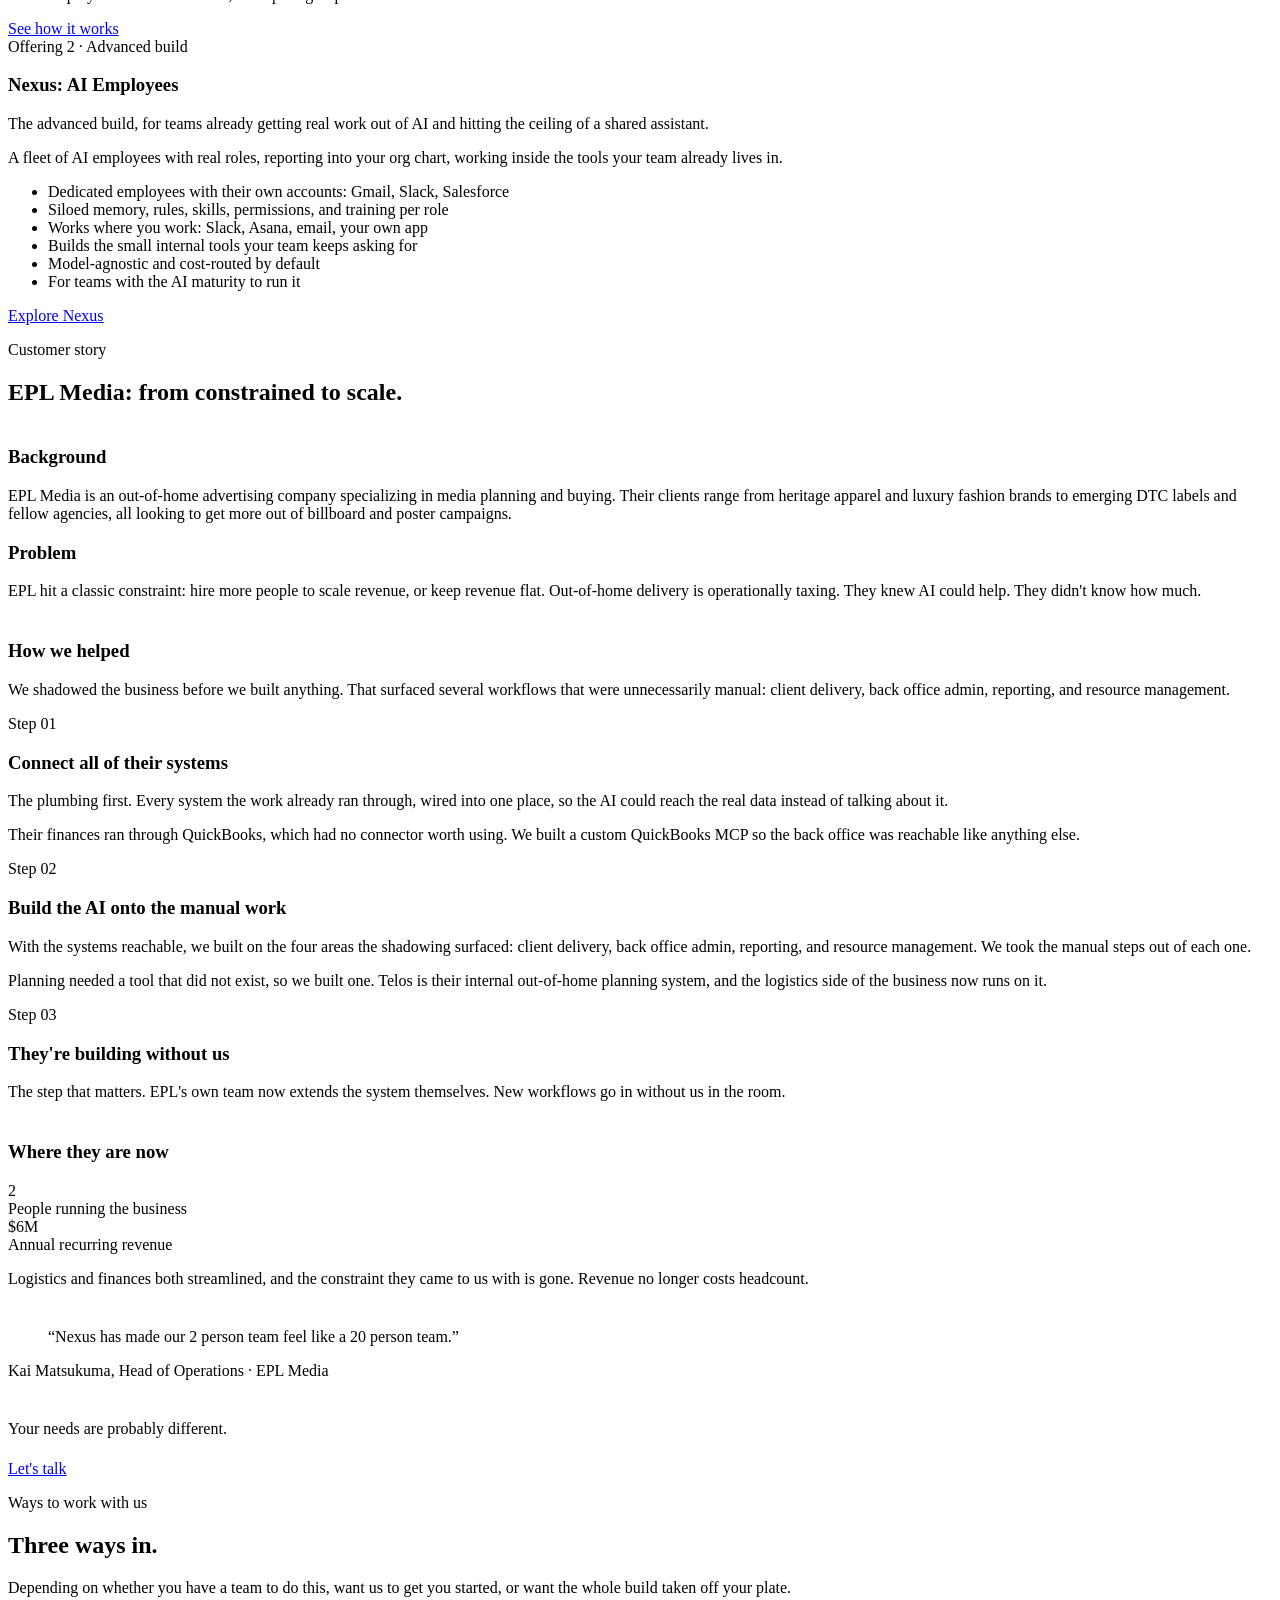
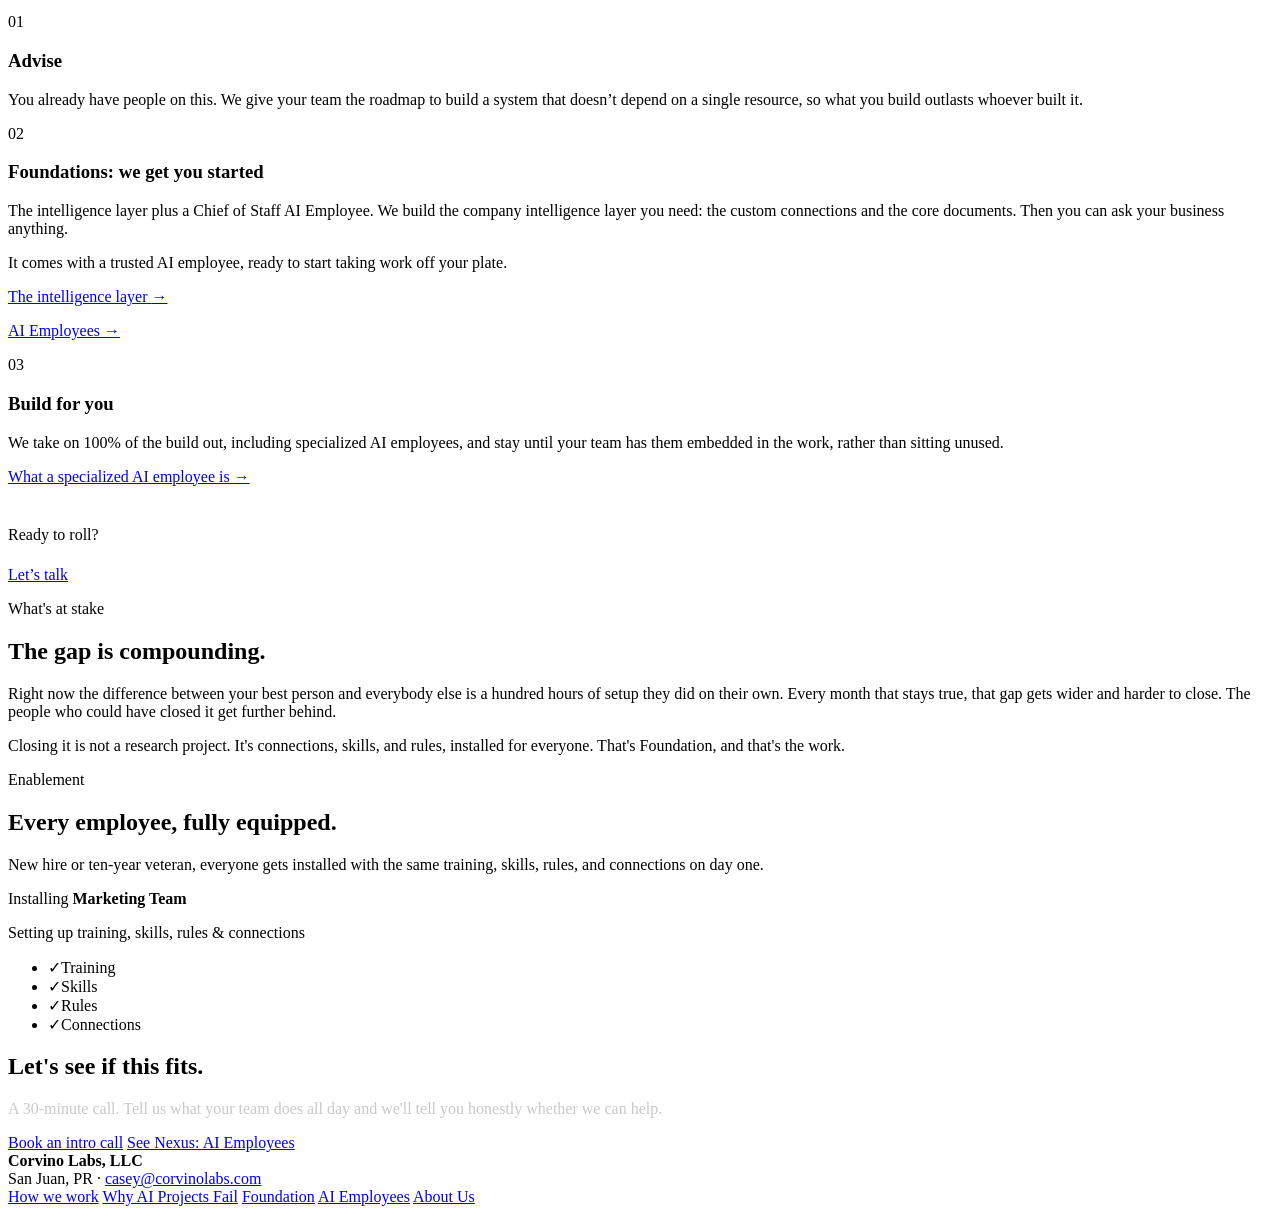
==== commit 83066e6f: "Update EPL testimonial: 'feel like' instead of 'function as' for more qualitative impact read Co-Aut" ====
--- a/docs/index.html
+++ b/docs/index.html
@@ -288,7 +288,7 @@
     <p class="note">Logistics and finances both streamlined, and the constraint they came to us with is gone. Revenue no longer costs headcount.</p>
 
     <div style="margin-top:2.5rem">
-      <blockquote class="quote">&ldquo;Nexus has made our 2 person team function as a 20 person team.&rdquo;</blockquote>
+      <blockquote class="quote">&ldquo;Nexus has made our 2 person team feel like a 20 person team.&rdquo;</blockquote>
       <p class="quote-attr">Kai Matsukuma, Head of Operations &middot; EPL Media</p>
     </div>
 
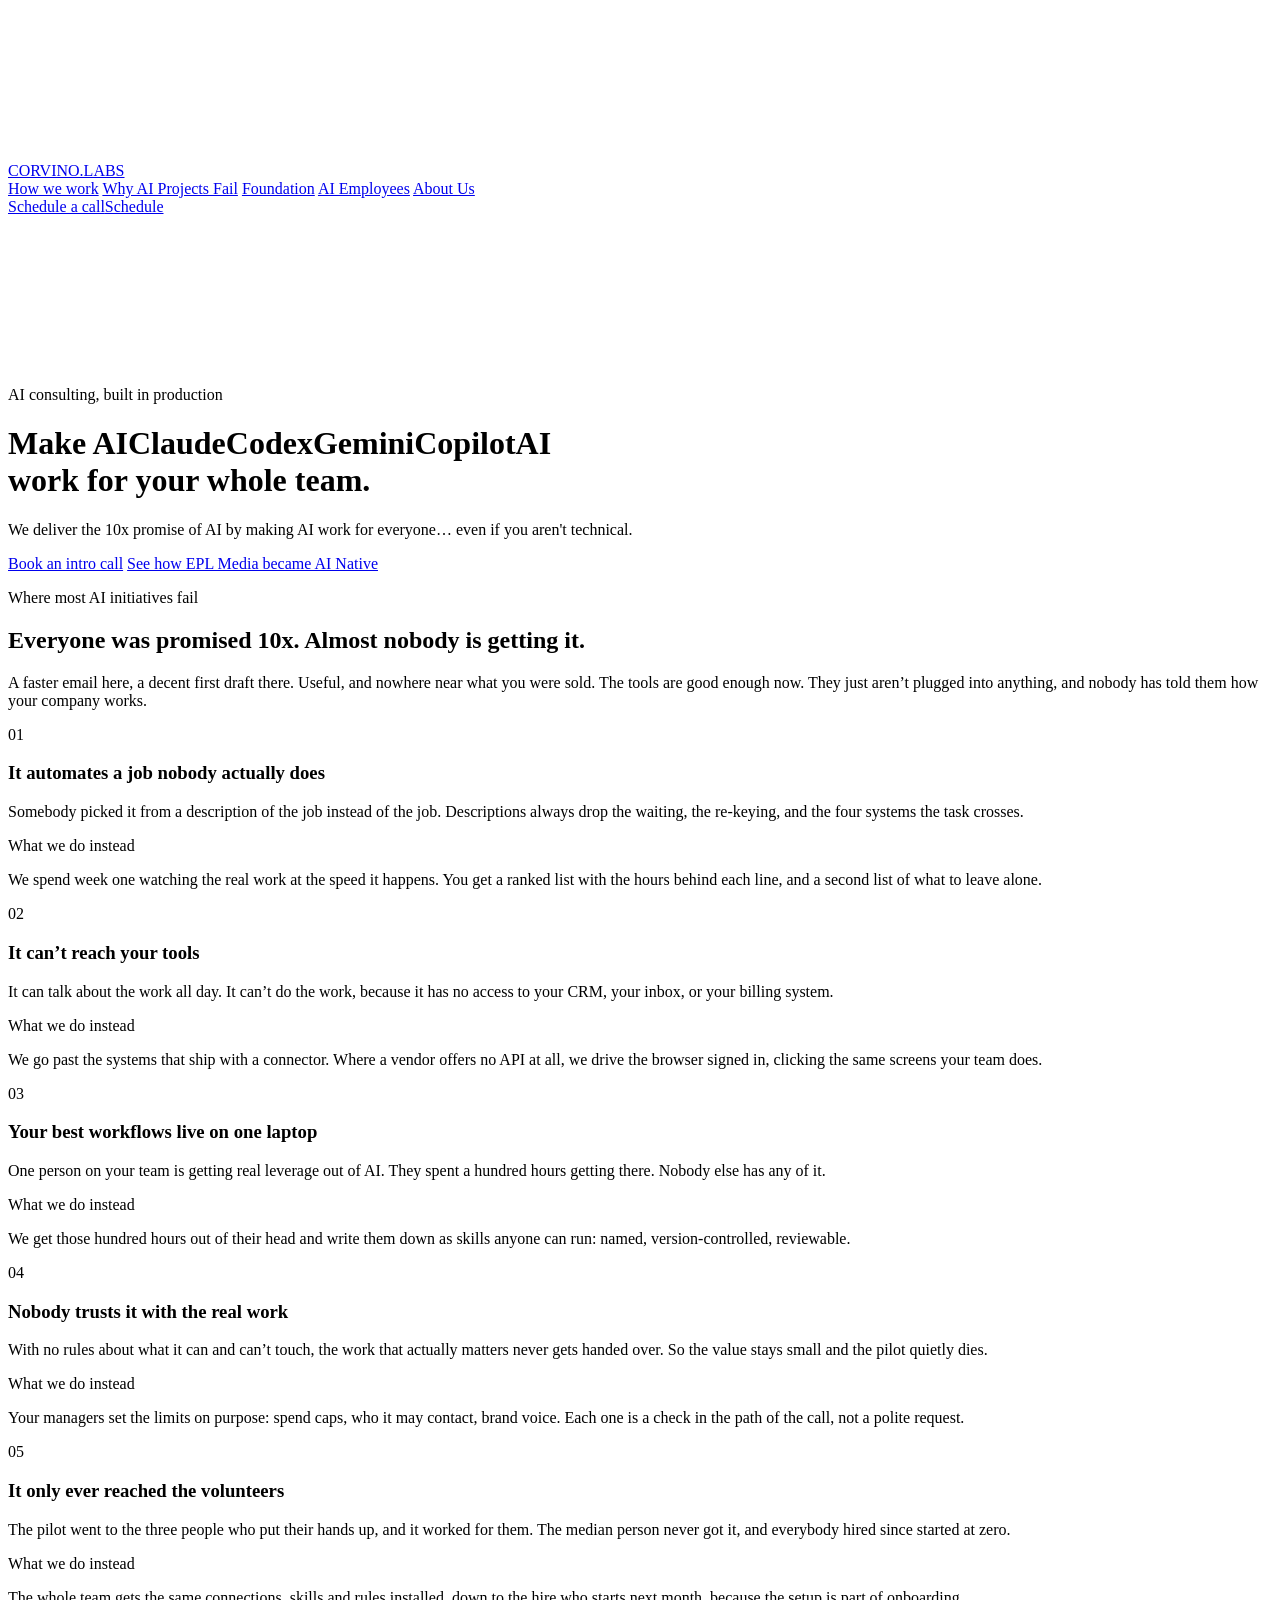
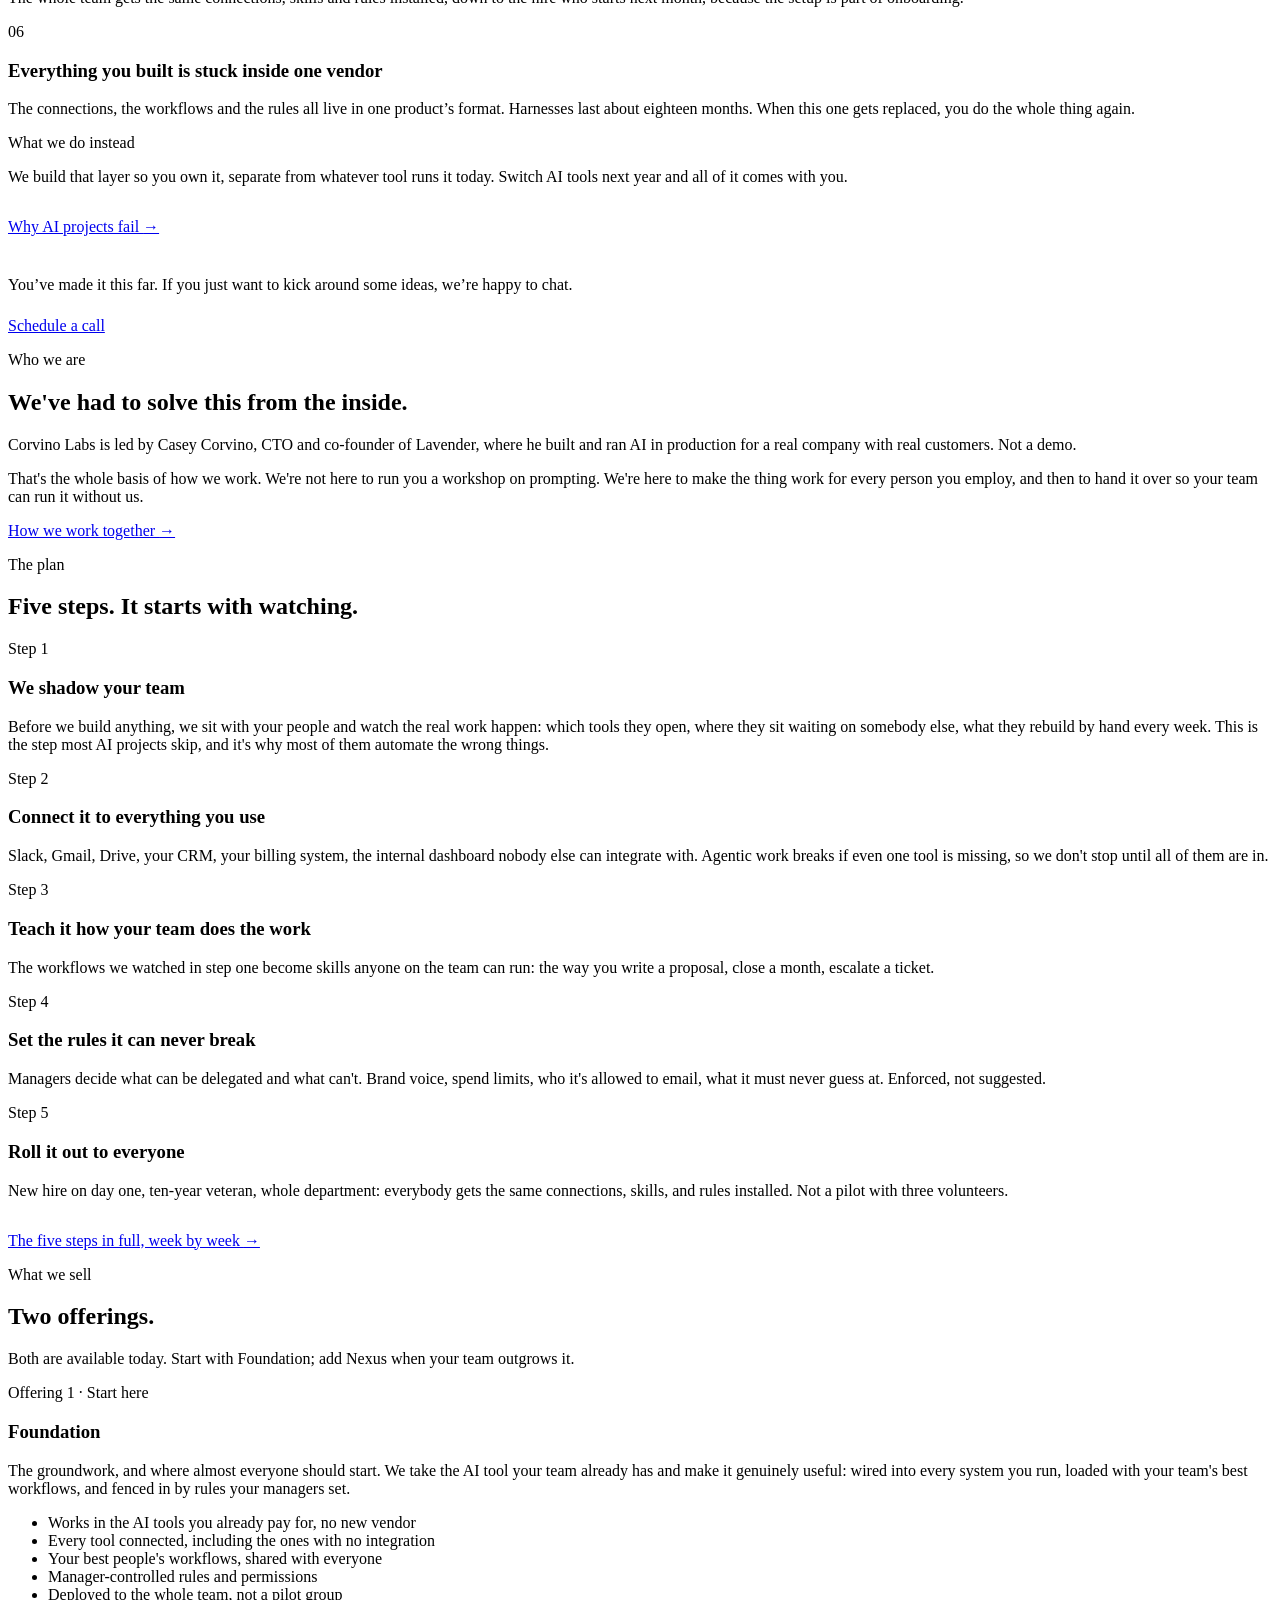
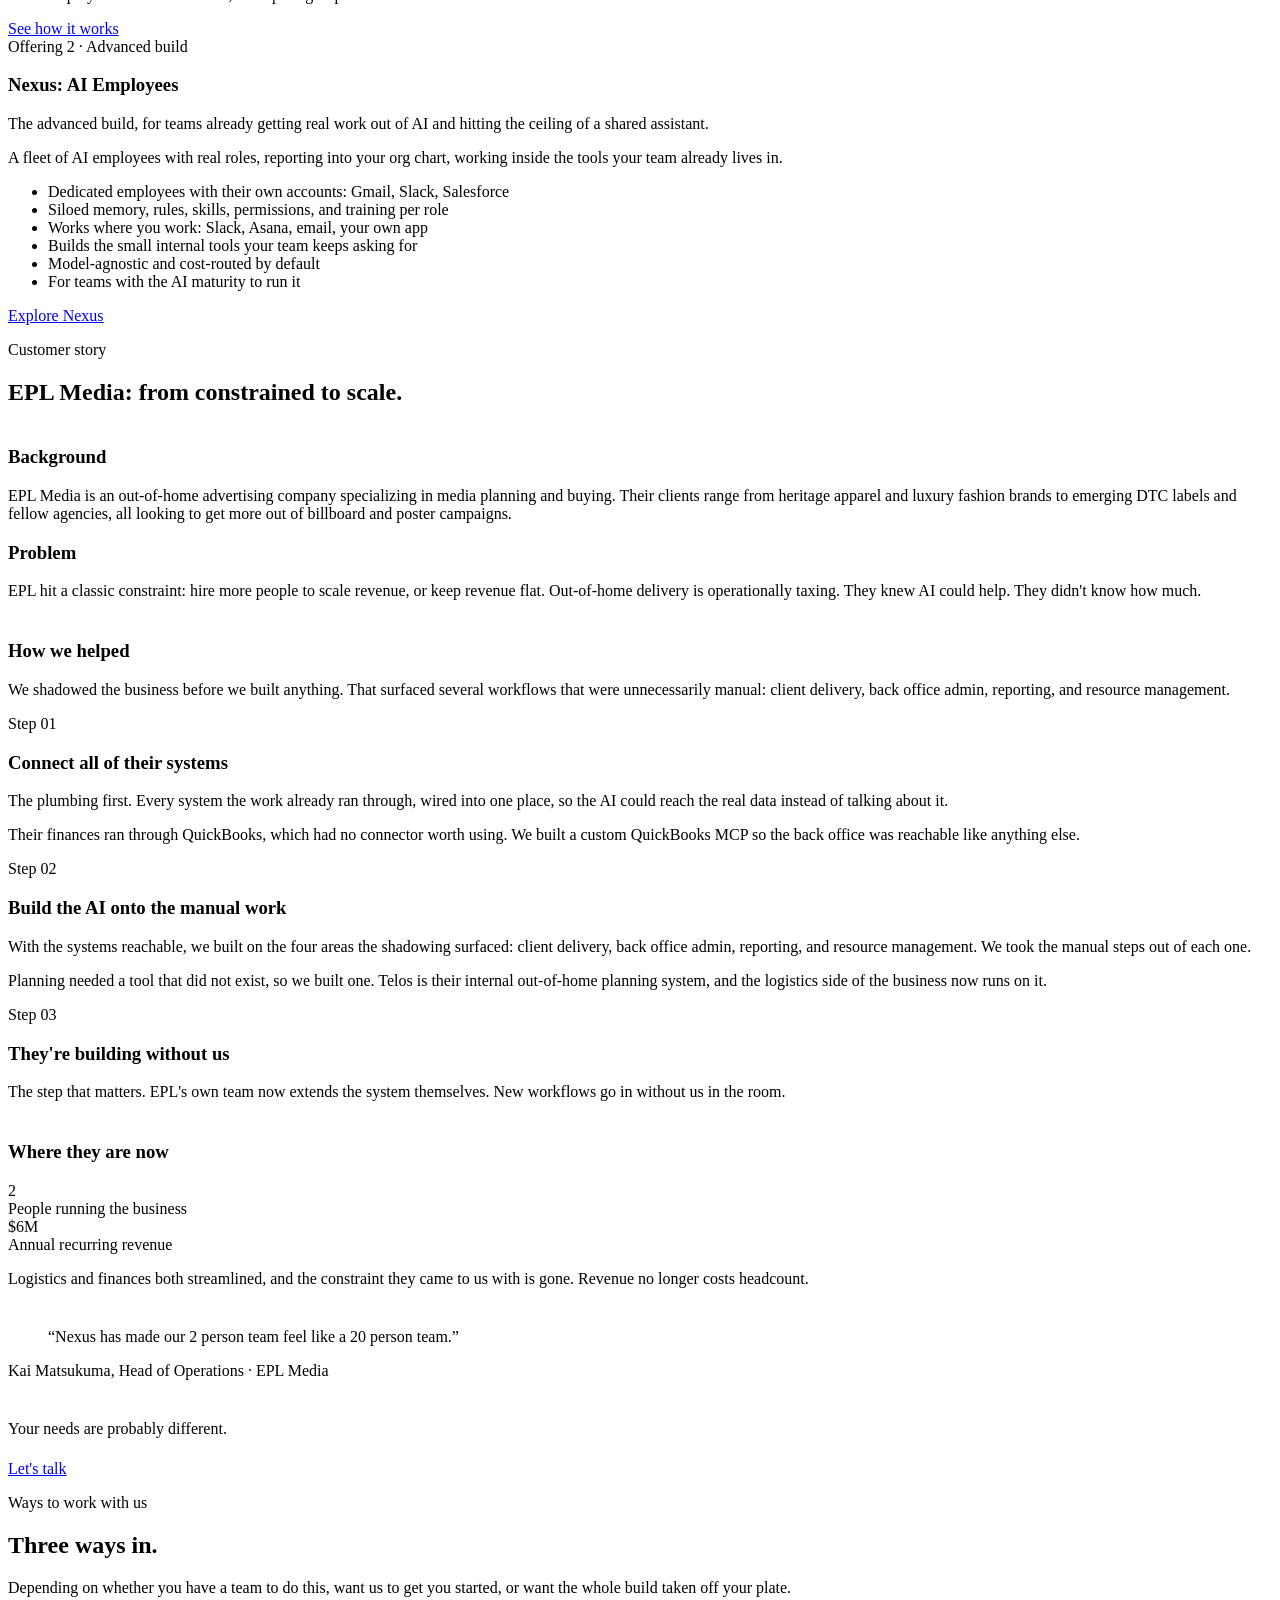
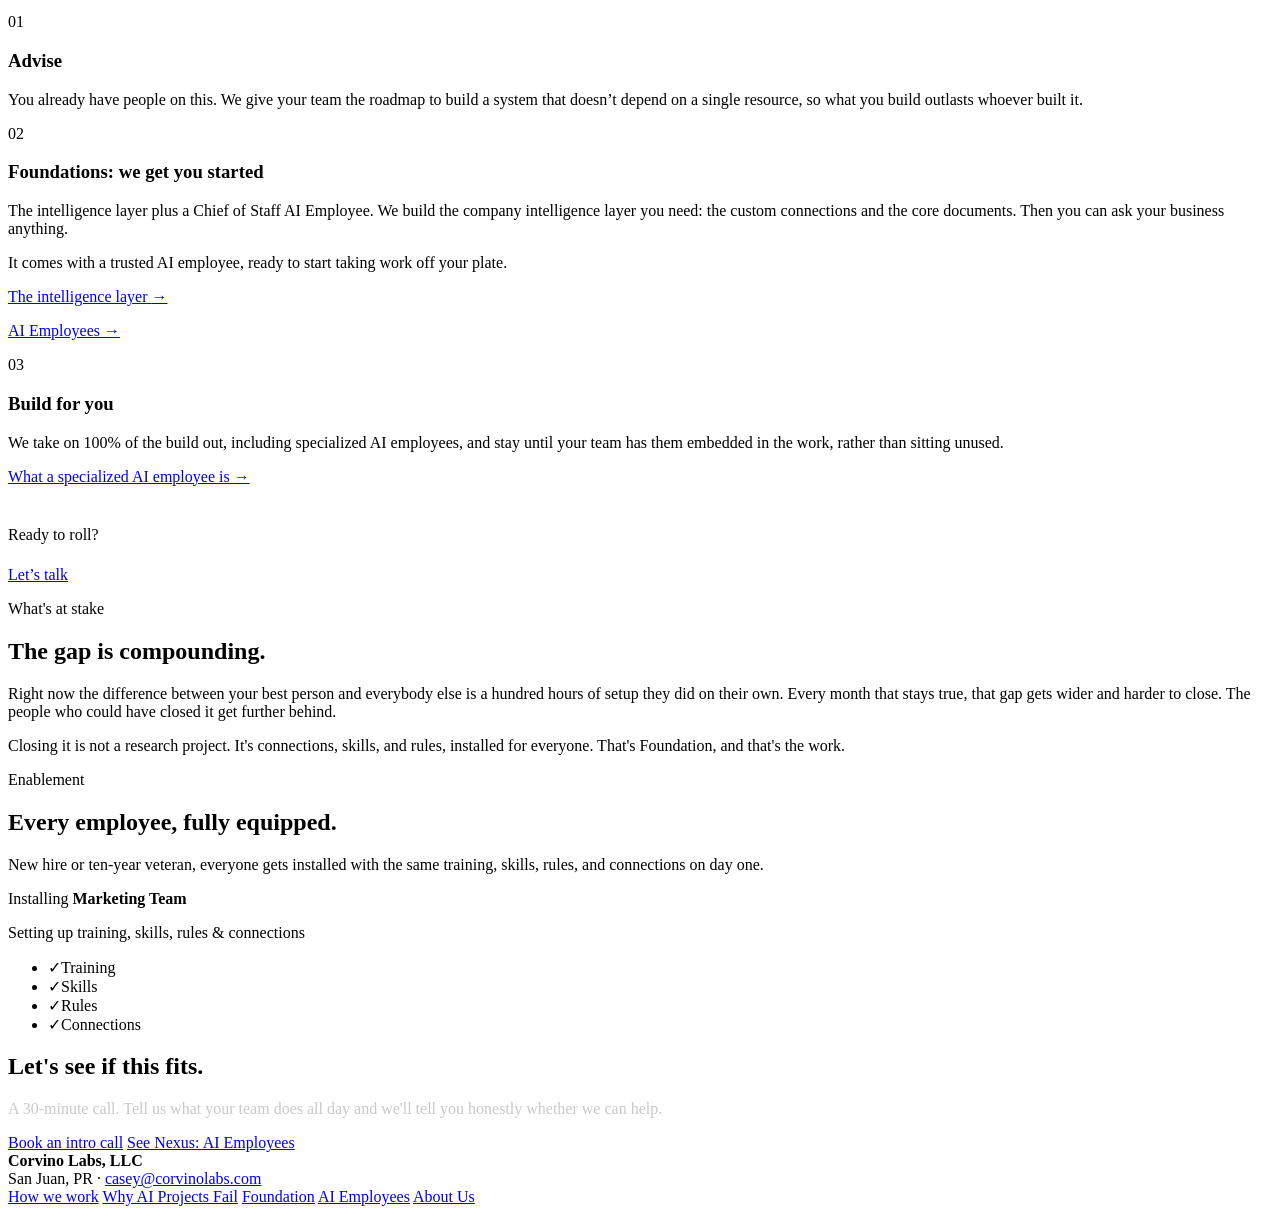
==== commit 27ab7243: "Restyle nav wordmark as CORVINO.LABS Applied across all six pages for consistency.  Co-Authored-By: " ====
--- a/docs/index.html
+++ b/docs/index.html
@@ -13,7 +13,7 @@
 
 <nav class="nav">
   <div class="wrap">
-    <a class="wordmark" href="/"><span class="mark"></span> Corvino Labs</a>
+    <a class="wordmark" href="/"><span class="mark"></span> CORVINO.LABS</a>
     <div class="nav-links">
       <a href="/how-we-work/">How we work</a>
       <a href="/why-ai-projects-fail/">Why AI Projects Fail</a>
